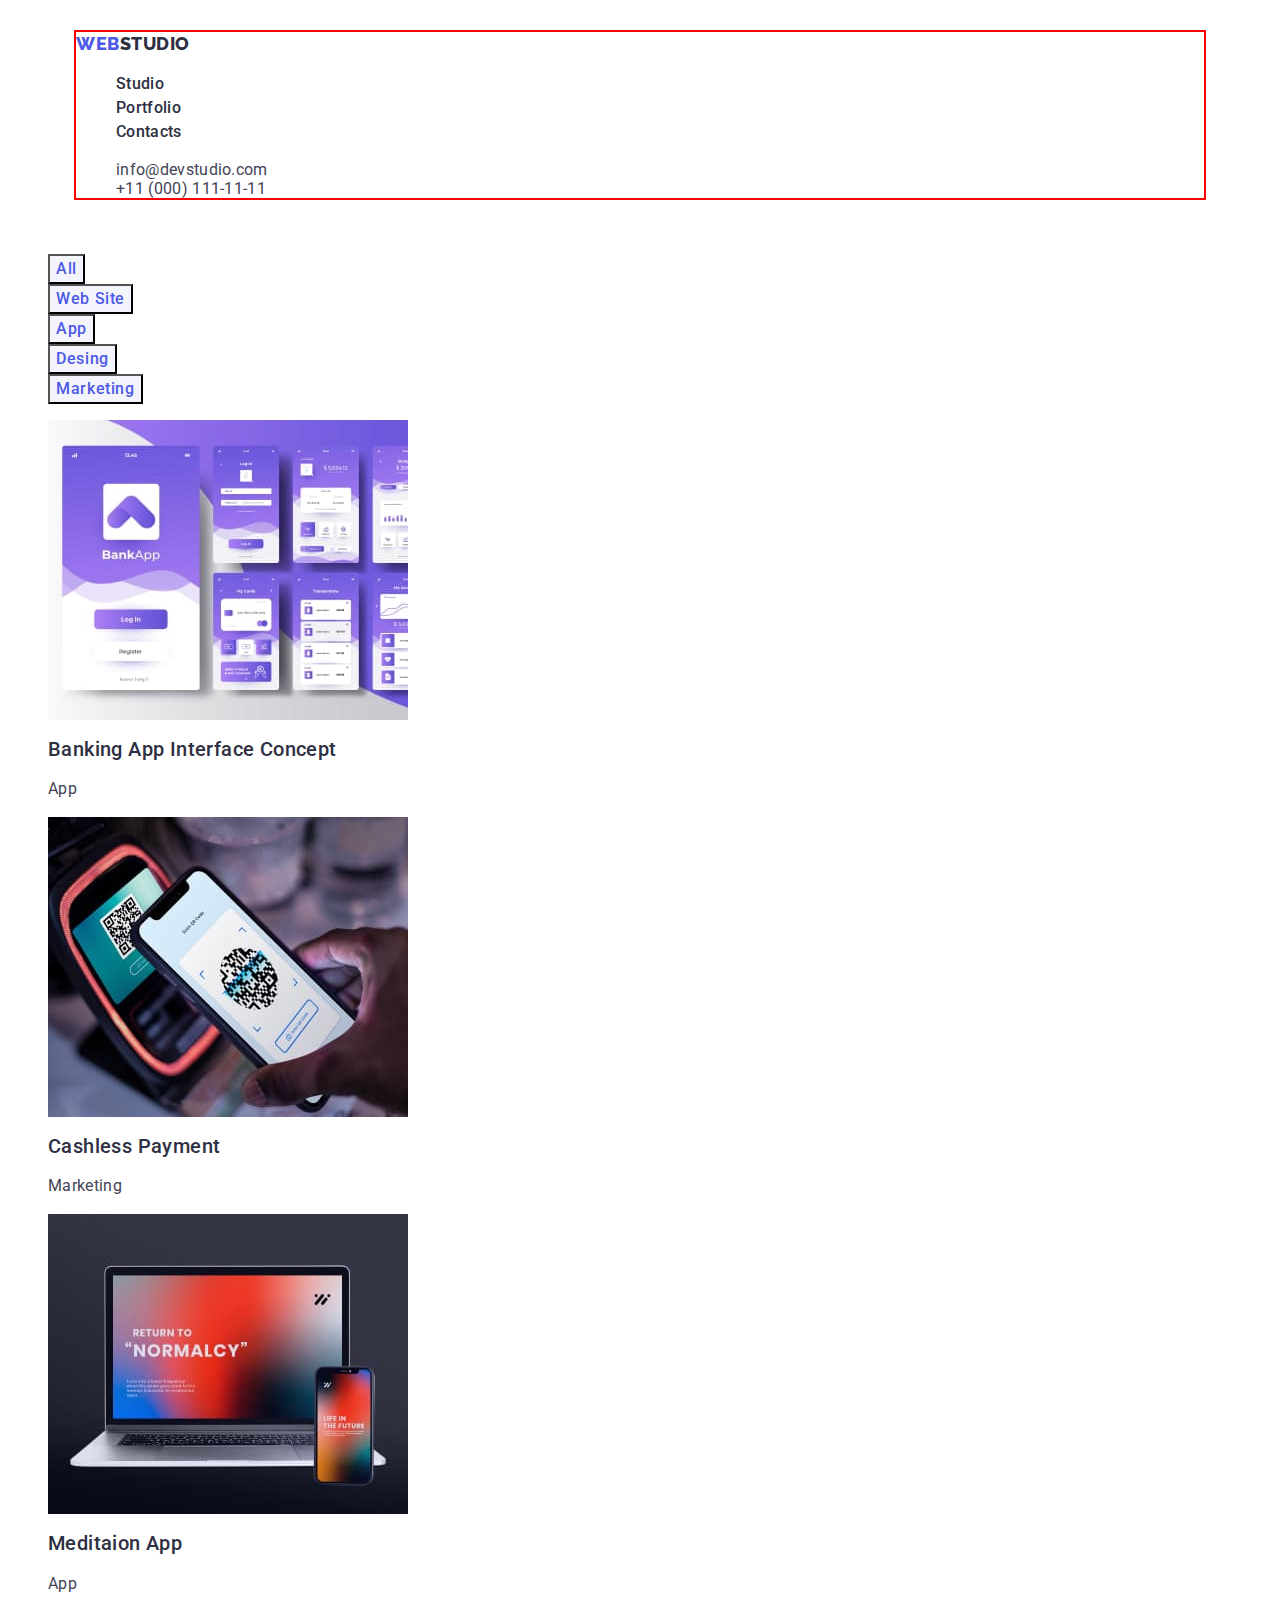
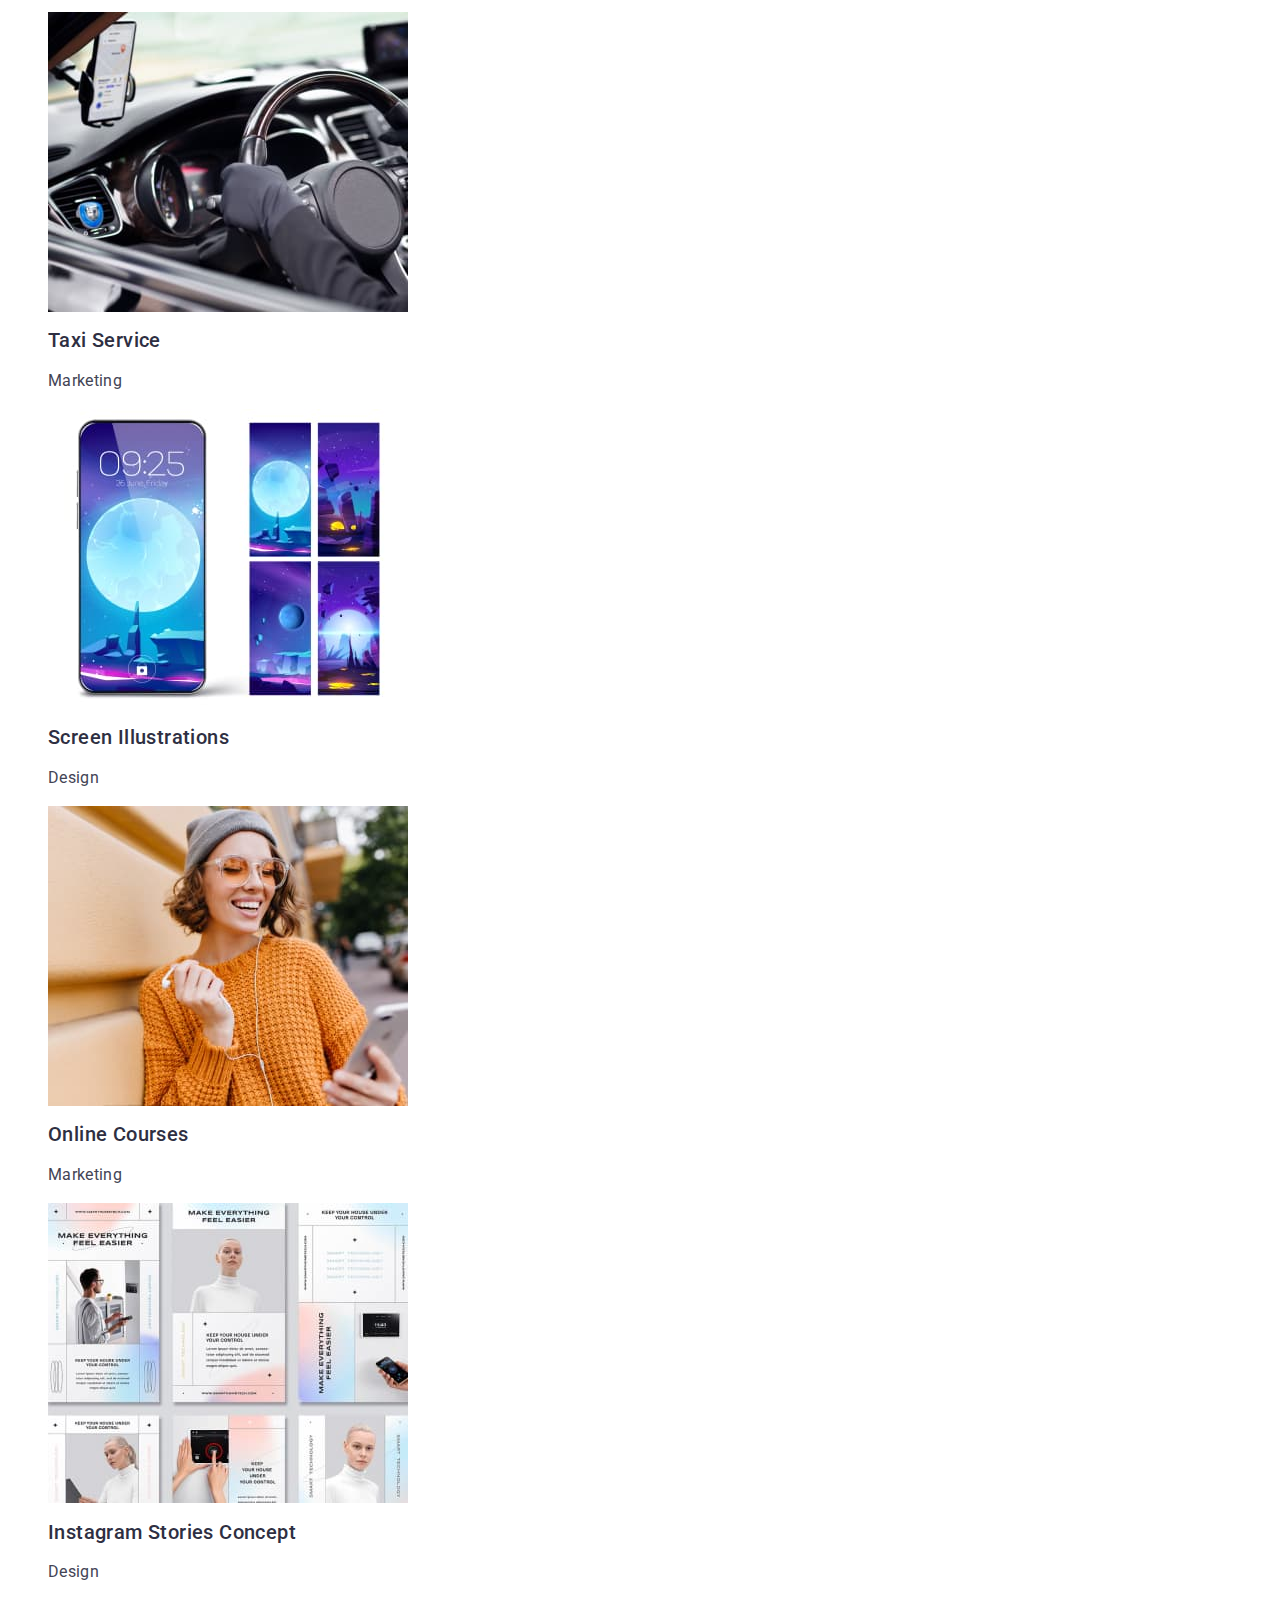
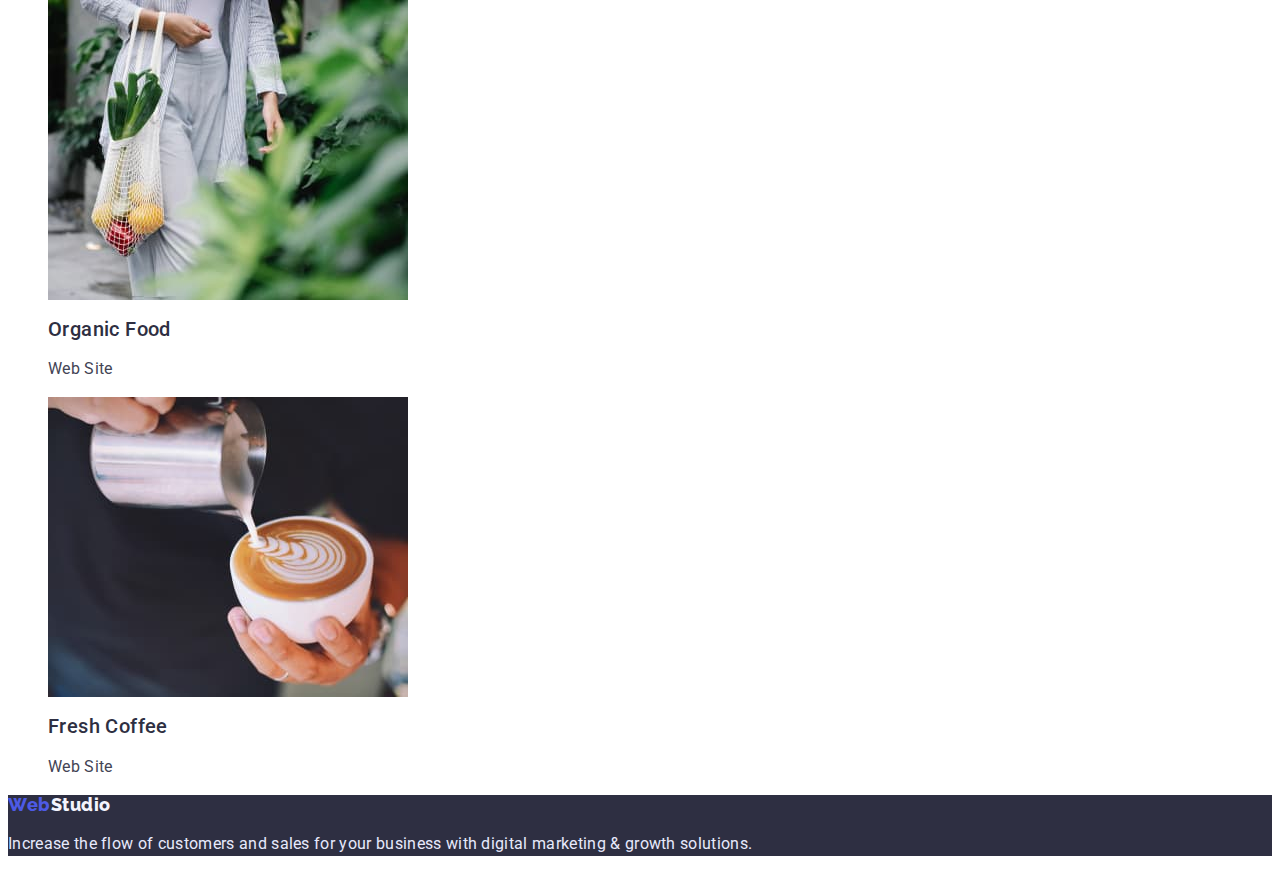
==== portfolio.html @ f6dd6261 "mar pad" ====
<!DOCTYPE html>
<html lang="en">
  <head>
    <meta charset="UTF-8" />
    <meta http-equiv="X-UA-Compatible" content="IE=edge" />
    <meta name="viewport" content="width=device-width, initial-scale=1.0" />
    <title>Document</title>
    <link rel="preconnect" href="https://fonts.googleapis.com" />
    <link rel="preconnect" href="https://fonts.gstatic.com" crossorigin />
    <link
      href="https://fonts.googleapis.com/css2?family=Raleway:wght@800&family=Roboto:wght@400;500;700;900&display=swap"
      rel="stylesheet"
    />
    <link
      rel="stylesheet"
      href="node_modules/modern-normalize/modern-normalize.css"
    />
    <link rel="stylesheet" href="./css/styles.css" />
  </head>
  <body>
    <header class="header">
      <div class="conteiner">
        <nav class="header-navigation">
          <a class="header-logo link" href="./index.html"
            ><span>Web</span>Studio</a
          >
          <ul class="header-list list">
            <li class="header-item">
              <a class="header-link link" href="./index.html">Studio</a>
            </li>
            <li class="header-item">
              <a class="header-link link" href="./portfolio.html">Portfolio</a>
            </li>
            <li class="header-item">
              <a class="header-link link" href="">Contacts</a>
            </li>
          </ul>
        </nav>
        <address>
          <ul class="list">
            <li>
              <a class="header-address link" href="mailto:info@devstudio.com"
                >info@devstudio.com</a
              >
            </li>
            <li>
              <a class="header-address link" href="tel:+110001111111"
                >+11 (000) 111-11-11</a
              >
            </li>
          </ul>
        </address>
      </div>
    </header>
    <main>
      <!-- кнопки  -->
      <section class="portfolio">
        <h1 class="visually-hidden">Portfolio</h1>
        <ul class="list">
          <li>
            <button class="btn" type="button">All</button>
          </li>
          <li>
            <button class="btn" type="button">Web Site</button>
          </li>
          <li>
            <button class="btn" type="button">App</button>
          </li>
          <li>
            <button class="btn" type="button">Desing</button>
          </li>
          <li>
            <button class="btn" type="button">Marketing</button>
          </li>
        </ul>
        <ul class="portfolio list">
          <li class="portfolio-item">
            <img
              class="portfolio-img"
              src="./images/Web.jpg"
              alt="bankapp"
              width="360"
            />
            <h2 class="portfolio-title">Banking App Interface Concept</h2>
            <p class="portfolio-text">App</p>
          </li>
          <li class="portfolio-item">
            <img
              class="portfolio-img"
              src="./images/iphone.jpg"
              alt="iphone"
              width="360"
            />
            <h2 class="portfolio-title">Cashless Payment</h2>
            <p class="portfolio-text">Marketing</p>
          </li>
          <li class="portfolio-item">
            <img
              class="portfolio-img"
              src="./images/noteboock.jpg"
              alt="macbookiphone"
              width="360"
            />
            <h2 class="portfolio-title">Meditaion App</h2>
            <p class="portfolio-text">App</p>
          </li>
          <li class="portfolio-item">
            <img
              class="portfolio-img"
              src="./images/auto.jpg"
              alt="auto"
              width="360"
            />
            <h2 class="portfolio-title">Taxi Service</h2>
            <p class="portfolio-text">Marketing</p>
          </li>
          <li class="portfolio-item">
            <img
              class="portfolio-img"
              src="./images/moon.jpg"
              alt="moon"
              width="360"
            />
            <h2 class="portfolio-title">Screen Illustrations</h2>
            <p class="portfolio-text">Design</p>
          </li>
          <li class="portfolio-item">
            <img
              class="portfolio-img"
              src="./images/girl.jpg"
              alt="girl"
              width="360"
            />
            <h2 class="portfolio-title">Online Courses</h2>
            <p class="portfolio-text">Marketing</p>
          </li>
          <li class="galery-item">
            <img
              class="portfolio-img"
              src="./images/make.jpg"
              alt="makeup"
              width="360"
            />
            <h2 class="portfolio-title">Instagram Stories Concept</h2>
            <p class="portfolio-text">Design</p>
          </li>
          <li class="portfolio-item">
            <img
              class="portfolio-img"
              src="./images/food.jpg"
              alt="food"
              width="360"
            />
            <h2 class="portfolio-title">Organic Food</h2>
            <p class="portfolio-text">Web Site</p>
          </li>
          <li class="portfolio-item">
            <img
              class="portfolio-img"
              src="./images/cofe.jpg"
              alt="cofe"
              width="360"
            />
            <h2 class="portfolio-title">Fresh Coffee</h2>
            <p class="portfolio-text">Web Site</p>
          </li>
        </ul>
      </section>
    </main>
    <footer class="footer">
      <!-- Футер -->
      <a class="footer-logo link" href="./index.html"><span>Web</span>Studio</a>
      <p class="footer-text">
        Increase the flow of customers and sales for your business with digital
        marketing & growth solutions.
      </p>
    </footer>
  </body>
</html>
---- css/styles.css ----
:root {
  --basic-color: #2e2f42;
  --minor-color: #434455;
  --white-color: #ffffff;
  --logo-color: #4d5ae5;
  --btn-background-color: #f4f4fd;
  --btn-hover-color: #404bbf;
  --accent-color: #e7e9fc;
}

/* Основний колір #2E2F42; */
/* Другорядний колір #434455; */
/* Білий колір #FFFFFF; */
/* Синій лого #4D5AE5; */
/* Акцент #e7e9fc;*/
/* Бек #f4f4fd; */

/* Стилізація ./index.html */

body {
  font-family: "Roboto", sans-serif;
  background-color: var(--white-color);
  color: var(--basic-color);
  font-size: 16px;
}
.link {
  text-decoration: none;
}

.list {
  list-style-type: none;
}

.visually-hidden {
  position: absolute;
  white-space: nowrap;
  width: 1px;
  height: 1px;
  overflow: hidden;
  border: 0;
  padding: 0;
  clip: rect(0 0 0 0);
  clip-path: inset(50%);
  margin: -1px;
}

.conteiner {
  width: 100%;
  max-width: 1128px;
  margin: 0 auto;
  outline: 2px solid red;
}

img {
  display: block;
}

/* Стилізація ./index.html */

.header {
  background-color: var(--white-color);
  padding-top: 24px;
  padding-bottom: 24px;
}
.header-navigation {
}
.header-logo > span {
  color: var(--logo-color);
}
.header-logo {
  font-family: "Raleway";
  color: var(--basic-color);
  font-weight: 800;
  font-size: 18px;
  line-height: 1.33;
  letter-spacing: 0.03em;
  text-transform: uppercase;
  margin-bottom: 24px;
}
.header-list {
}
.header-link:hover,
.header-link:focus {
  color: var(--btn-hover-color);
}
.header-link {
  font-weight: 500;
  font-size: 16px;
  line-height: 1.5;
  letter-spacing: 0.02em;
  color: var(--basic-color);
  margin-bottom: 24px;
}
.header-address:hover,
.header-address:focus {
  color: var(--btn-hover-color);
}
.header-address {
  font-style: normal;
  font-weight: 400;
  font-size: 16px;
  line-height: 1.5px;
  letter-spacing: 0.02em;
  color: var(--minor-color);
  margin-bottom: 24px;
}

.section-hero {
  background-color: var(--basic-color);
  padding-top: 188px;
  padding-bottom: 188px;
}
.section-hero-title {
  font-size: 56px;
  line-height: 1.07;
  text-align: center;
  letter-spacing: 0.02em;
  color: var(--white-color);
}
.section-hero-btn {
  font-family: inherit;
  cursor: pointer;
  background-color: var(--logo-color);
  font-weight: 500;
  font-size: 16px;
  line-height: 1.5;
  letter-spacing: 0.04em;
  color: var(--white-color);
}
.section-hero-btn:hover,
.section-hero-btn:focus {
  background-color: var(--btn-hover-color);
  color: var(--white-color);
}

.section-features {
  background-color: var(--white-color);\
  margin-top: 120px;
}
.section-features-title {
}
.section-features-list {
}
.section-features-item {
}
.section-features-subtitle {
  font-weight: 500;
  font-size: 20px;
  line-height: 1.2;
  letter-spacing: 0.02em;
  color: var(--basic-color);
}
.section-features-text {
  font-size: 16px;
  line-height: 1.5;
  letter-spacing: 0.02em;
  color: var(--minor-color);
}
.section-doing {
  padding-top: 120px;
  padding-bottom: 120px;
  
}
.section-doing-title {
  font-weight: 700;
  font-size: 36px;
  line-height: 1.11;
  text-align: center;
  letter-spacing: 0.02em;
  color: var(--basic-color);
}
.section-doing-list {
}
.section-doing-item {
}
.section-doing-img {
}
.section-team {
  background-color: var(--btn-background-color);
}
.section-team-title {
  font-size: 36px;
  line-height: 1.11;
  text-align: center;
  letter-spacing: 0.02em;
  color: var(--basic-color);
}
.section-team-list {
}
.section-team-item {
  background-color: var(--white-color);
}
.section-team-img {
}
.section-team-suntitle {
  font-weight: 500;
  font-size: 20px;
  line-height: 1.2;
  letter-spacing: 0.02em;
  color: var(--basic-color);
}
.section-team-text {
  font-size: 16px;
  line-height: 1.5;
  letter-spacing: 0.02em;
  color: var(--minor-color);
}
.footer {
  background-color: var(--basic-color);
}
.footer-logo > span {
  color: var(--logo-color);
}
.footer-logo {
  font-family: "Raleway";
  font-weight: 800;
  font-size: 18px;
  line-height: 1.16;
  letter-spacing: 0.03em;
  color: var(--btn-background-color);
}
.footer-text {
  font-size: 16px;
  line-height: 1.5;
  letter-spacing: 0.02em;
  color: var(--accent-color);
}

/* Стилізація ./portfolio.html */

.section-btn {
}
.btn {
  font-family: inherit;
  cursor: pointer;
  background-color: var(--btn-background-color);
  font-weight: 500;
  font-size: 16px;
  line-height: 1.5;
  letter-spacing: 0.04em;
  color: var(--logo-color);
}
.btn:hover,
.btn:focus {
  background-color: var(--btn-hover-color);
  color: var(--white-color);
}

.portfolio-item {
}
.portfolio-img {
}
.portfolio-title {
  font-weight: 500;
  font-size: 20px;
  line-height: 1.2;
  letter-spacing: 0.02em;
  color: var(--basic-color);
}
.portfolio-text {
  font-size: 16px;
  line-height: 1.5;
  letter-spacing: 0.02em;
  color: var(--minor-color);
}
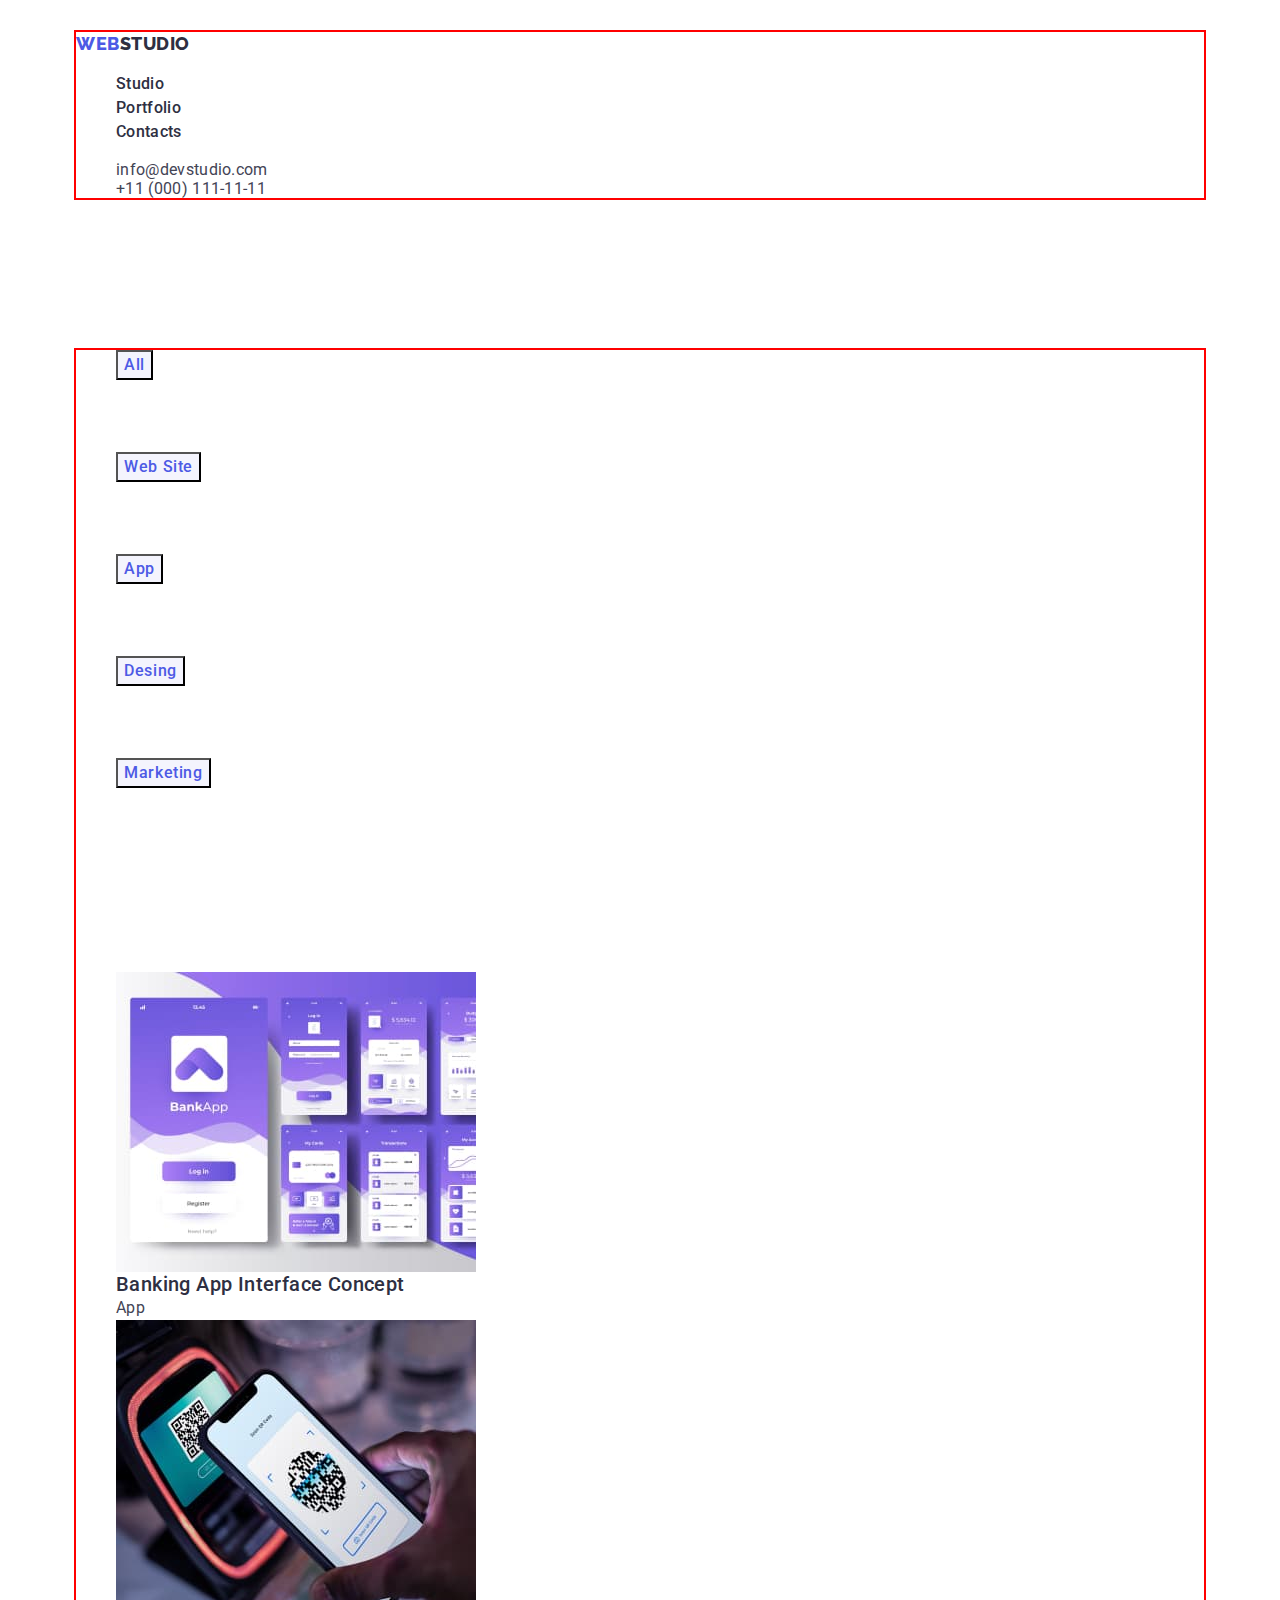
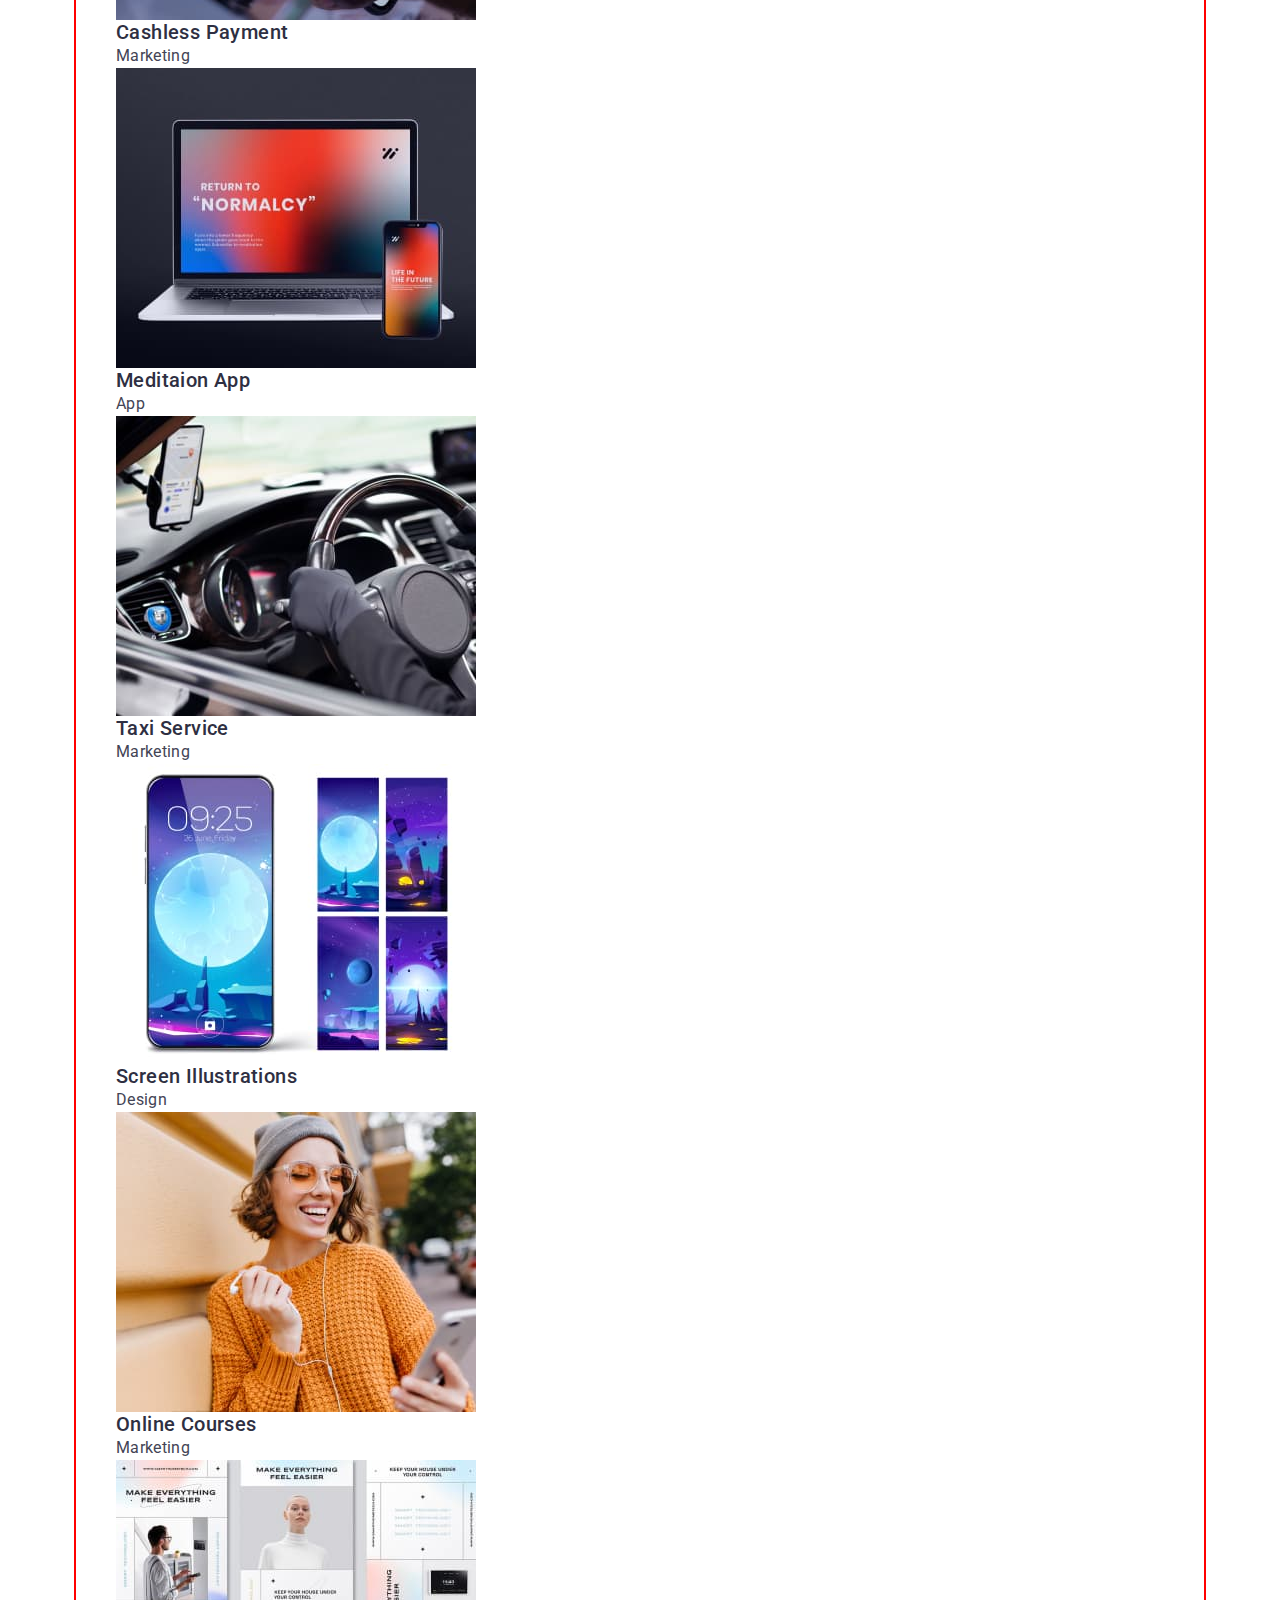
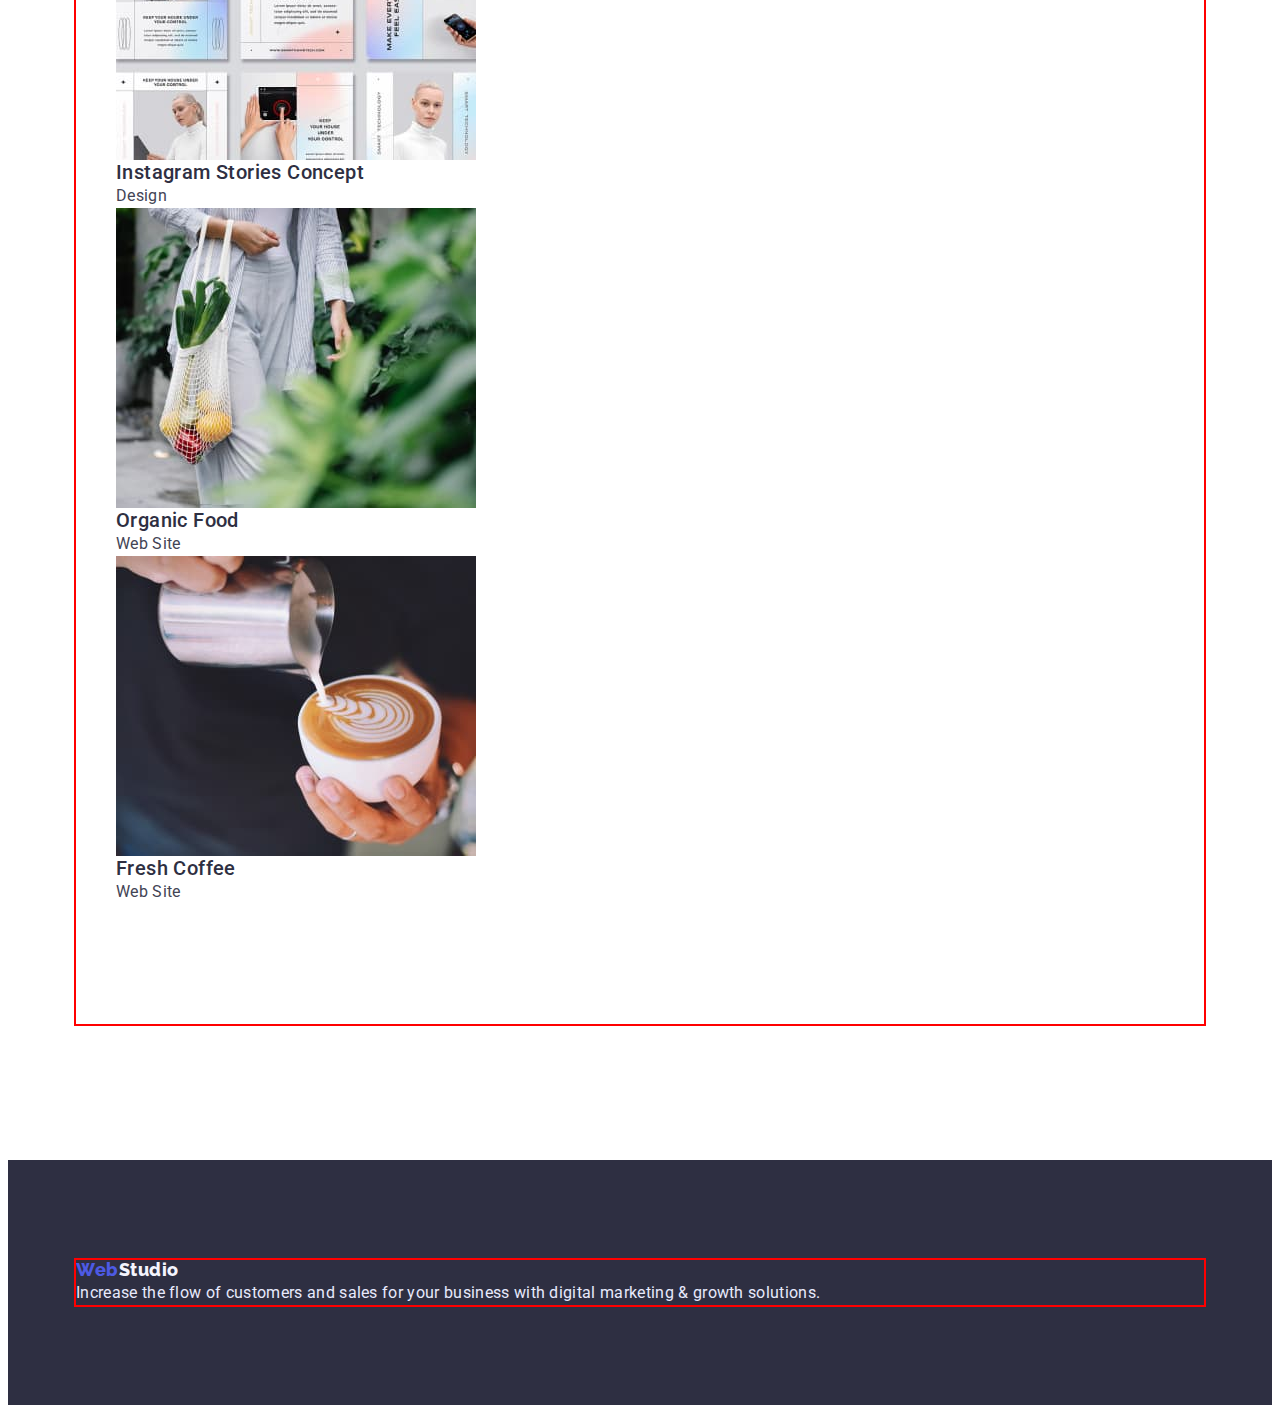
==== commit 6bcdfeb3: "m3" ====
--- a/portfolio.html
+++ b/portfolio.html
@@ -11,15 +11,12 @@
       href="https://fonts.googleapis.com/css2?family=Raleway:wght@800&family=Roboto:wght@400;500;700;900&display=swap"
       rel="stylesheet"
     />
-    <link
-      rel="stylesheet"
-      href="node_modules/modern-normalize/modern-normalize.css"
-    />
+    <link rel="stylesheet" href="https://cdnjs.cloudflare.com/ajax/libs/modern-normalize/1.1.0/modern-normalize.min.css" integrity="sha512-wpPYUAdjBVSE4KJnH1VR1HeZfpl1ub8YT/NKx4PuQ5NmX2tKuGu6U/JRp5y+Y8XG2tV+wKQpNHVUX03MfMFn9Q==" crossorigin="anonymous" referrerpolicy="no-referrer" />
     <link rel="stylesheet" href="./css/styles.css" />
   </head>
   <body>
     <header class="header">
-      <div class="conteiner">
+      <div class="container">
         <nav class="header-navigation">
           <a class="header-logo link" href="./index.html"
             ><span>Web</span>Studio</a
@@ -55,125 +52,129 @@
     <main>
       <!-- кнопки  -->
       <section class="portfolio">
-        <h1 class="visually-hidden">Portfolio</h1>
-        <ul class="list">
-          <li>
-            <button class="btn" type="button">All</button>
-          </li>
-          <li>
-            <button class="btn" type="button">Web Site</button>
-          </li>
-          <li>
-            <button class="btn" type="button">App</button>
-          </li>
-          <li>
-            <button class="btn" type="button">Desing</button>
-          </li>
-          <li>
-            <button class="btn" type="button">Marketing</button>
-          </li>
-        </ul>
-        <ul class="portfolio list">
-          <li class="portfolio-item">
-            <img
-              class="portfolio-img"
-              src="./images/Web.jpg"
-              alt="bankapp"
-              width="360"
-            />
-            <h2 class="portfolio-title">Banking App Interface Concept</h2>
-            <p class="portfolio-text">App</p>
-          </li>
-          <li class="portfolio-item">
-            <img
-              class="portfolio-img"
-              src="./images/iphone.jpg"
-              alt="iphone"
-              width="360"
-            />
-            <h2 class="portfolio-title">Cashless Payment</h2>
-            <p class="portfolio-text">Marketing</p>
-          </li>
-          <li class="portfolio-item">
-            <img
-              class="portfolio-img"
-              src="./images/noteboock.jpg"
-              alt="macbookiphone"
-              width="360"
-            />
-            <h2 class="portfolio-title">Meditaion App</h2>
-            <p class="portfolio-text">App</p>
-          </li>
-          <li class="portfolio-item">
-            <img
-              class="portfolio-img"
-              src="./images/auto.jpg"
-              alt="auto"
-              width="360"
-            />
-            <h2 class="portfolio-title">Taxi Service</h2>
-            <p class="portfolio-text">Marketing</p>
-          </li>
-          <li class="portfolio-item">
-            <img
-              class="portfolio-img"
-              src="./images/moon.jpg"
-              alt="moon"
-              width="360"
-            />
-            <h2 class="portfolio-title">Screen Illustrations</h2>
-            <p class="portfolio-text">Design</p>
-          </li>
-          <li class="portfolio-item">
-            <img
-              class="portfolio-img"
-              src="./images/girl.jpg"
-              alt="girl"
-              width="360"
-            />
-            <h2 class="portfolio-title">Online Courses</h2>
-            <p class="portfolio-text">Marketing</p>
-          </li>
-          <li class="galery-item">
-            <img
-              class="portfolio-img"
-              src="./images/make.jpg"
-              alt="makeup"
-              width="360"
-            />
-            <h2 class="portfolio-title">Instagram Stories Concept</h2>
-            <p class="portfolio-text">Design</p>
-          </li>
-          <li class="portfolio-item">
-            <img
-              class="portfolio-img"
-              src="./images/food.jpg"
-              alt="food"
-              width="360"
-            />
-            <h2 class="portfolio-title">Organic Food</h2>
-            <p class="portfolio-text">Web Site</p>
-          </li>
-          <li class="portfolio-item">
-            <img
-              class="portfolio-img"
-              src="./images/cofe.jpg"
-              alt="cofe"
-              width="360"
-            />
-            <h2 class="portfolio-title">Fresh Coffee</h2>
-            <p class="portfolio-text">Web Site</p>
-          </li>
-        </ul>
-      </section>
+       <div class="container">
+          <h1 class="visually-hidden">Portfolio</h1>
+          <ul class="list">
+            <li>
+              <button class="btn" type="button">All</button>
+            </li>
+            <li>
+              <button class="btn" type="button">Web Site</button>
+            </li>
+            <li>
+              <button class="btn" type="button">App</button>
+            </li>
+            <li>
+              <button class="btn" type="button">Desing</button>
+            </li>
+            <li>
+              <button class="btn" type="button">Marketing</button>
+            </li>
+          </ul>
+          <ul class="portfolio list">
+            <li class="portfolio-item">
+              <img
+                class="portfolio-img"
+                src="./images/Web.jpg"
+                alt="bankapp"
+                width="360"
+              />
+              <h2 class="portfolio-title">Banking App Interface Concept</h2>
+              <p class="portfolio-text">App</p>
+            </li>
+            <li class="portfolio-item">
+              <img
+                class="portfolio-img"
+                src="./images/iphone.jpg"
+                alt="iphone"
+                width="360"
+              />
+              <h2 class="portfolio-title">Cashless Payment</h2>
+              <p class="portfolio-text">Marketing</p>
+            </li>
+            <li class="portfolio-item">
+              <img
+                class="portfolio-img"
+                src="./images/noteboock.jpg"
+                alt="macbookiphone"
+                width="360"
+              />
+              <h2 class="portfolio-title">Meditaion App</h2>
+              <p class="portfolio-text">App</p>
+            </li>
+            <li class="portfolio-item">
+              <img
+                class="portfolio-img"
+                src="./images/auto.jpg"
+                alt="auto"
+                width="360"
+              />
+              <h2 class="portfolio-title">Taxi Service</h2>
+              <p class="portfolio-text">Marketing</p>
+            </li>
+            <li class="portfolio-item">
+              <img
+                class="portfolio-img"
+                src="./images/moon.jpg"
+                alt="moon"
+                width="360"
+              />
+              <h2 class="portfolio-title">Screen Illustrations</h2>
+              <p class="portfolio-text">Design</p>
+            </li>
+            <li class="portfolio-item">
+              <img
+                class="portfolio-img"
+                src="./images/girl.jpg"
+                alt="girl"
+                width="360"
+              />
+              <h2 class="portfolio-title">Online Courses</h2>
+              <p class="portfolio-text">Marketing</p>
+            </li>
+            <li class="galery-item">
+              <img
+                class="portfolio-img"
+                src="./images/make.jpg"
+                alt="makeup"
+                width="360"
+              />
+              <h2 class="portfolio-title">Instagram Stories Concept</h2>
+              <p class="portfolio-text">Design</p>
+            </li>
+            <li class="portfolio-item">
+              <img
+                class="portfolio-img"
+                src="./images/food.jpg"
+                alt="food"
+                width="360"
+              />
+              <h2 class="portfolio-title">Organic Food</h2>
+              <p class="portfolio-text">Web Site</p>
+            </li>
+            <li class="portfolio-item">
+              <img
+                class="portfolio-img"
+                src="./images/cofe.jpg"
+                alt="cofe"
+                width="360"
+              />
+              <h2 class="portfolio-title">Fresh Coffee</h2>
+              <p class="portfolio-text">Web Site</p>
+            </li>
+          </ul>
+        </section>
+       </div>
     </main>
     <footer class="footer">
       <!-- Футер -->
-      <a class="footer-logo link" href="./index.html"><span>Web</span>Studio</a>
-      <p class="footer-text">
-        Increase the flow of customers and sales for your business with digital
-        marketing & growth solutions.
-      </p>
+      <div class="container">
+        <a class="footer-logo link" href="./index.html"><span>Web</span>Studio</a>
+        <p class="footer-text">
+          Increase the flow of customers and sales for your business with digital
+          marketing & growth solutions.
+        </p>
+      </div>
     </footer>
   </body>
 </html>
--- a/css/styles.css
+++ b/css/styles.css
@@ -14,8 +14,6 @@
 /* Синій лого #4D5AE5; */
 /* Акцент #e7e9fc;*/
 /* Бек #f4f4fd; */
-
-/* Стилізація ./index.html */
 
 body {
   font-family: "Roboto", sans-serif;
@@ -44,7 +42,7 @@
   margin: -1px;
 }
 
-.conteiner {
+.container {
   width: 100%;
   max-width: 1128px;
   margin: 0 auto;
@@ -53,6 +51,16 @@
 
 img {
   display: block;
+}
+
+p,
+h1,
+h2,
+h3,
+h4,
+h5,
+h6 {
+  margin: 0;
 }
 
 /* Стилізація ./index.html */
@@ -134,14 +142,18 @@
 }
 
 .section-features {
-  background-color: var(--white-color);\
+  background-color: var(--white-color);
   margin-top: 120px;
+  margin-bottom: 120px;
 }
 .section-features-title {
 }
+
 .section-features-list {
 }
+
 .section-features-item {
+  display: block;
 }
 .section-features-subtitle {
   font-weight: 500;
@@ -149,6 +161,8 @@
   line-height: 1.2;
   letter-spacing: 0.02em;
   color: var(--basic-color);
+  margin-top: 0;
+  margin-bottom: 8px;
 }
 .section-features-text {
   font-size: 16px;
@@ -157,9 +171,7 @@
   color: var(--minor-color);
 }
 .section-doing {
-  padding-top: 120px;
-  padding-bottom: 120px;
-  
+  margin-bottom: 120px;
 }
 .section-doing-title {
   font-weight: 700;
@@ -168,6 +180,7 @@
   text-align: center;
   letter-spacing: 0.02em;
   color: var(--basic-color);
+  margin-bottom: 72px;
 }
 .section-doing-list {
 }
@@ -177,6 +190,8 @@
 }
 .section-team {
   background-color: var(--btn-background-color);
+  padding-top: 120px;
+  padding-bottom: 120px;
 }
 .section-team-title {
   font-size: 36px;
@@ -184,6 +199,7 @@
   text-align: center;
   letter-spacing: 0.02em;
   color: var(--basic-color);
+  margin-bottom: 72px;
 }
 .section-team-list {
 }
@@ -207,6 +223,8 @@
 }
 .footer {
   background-color: var(--basic-color);
+  padding-top: 100px;
+  padding-bottom: 100px;
 }
 .footer-logo > span {
   color: var(--logo-color);
@@ -218,6 +236,7 @@
   line-height: 1.16;
   letter-spacing: 0.03em;
   color: var(--btn-background-color);
+  margin-bottom: 16px;
 }
 .footer-text {
   font-size: 16px;
@@ -227,6 +246,11 @@
 }
 
 /* Стилізація ./portfolio.html */
+
+.portfolio {
+  padding-top: 96px;
+  padding-bottom: 120px;
+}
 
 .section-btn {
 }
@@ -239,6 +263,7 @@
   line-height: 1.5;
   letter-spacing: 0.04em;
   color: var(--logo-color);
+  margin-bottom: 72px;
 }
 .btn:hover,
 .btn:focus {
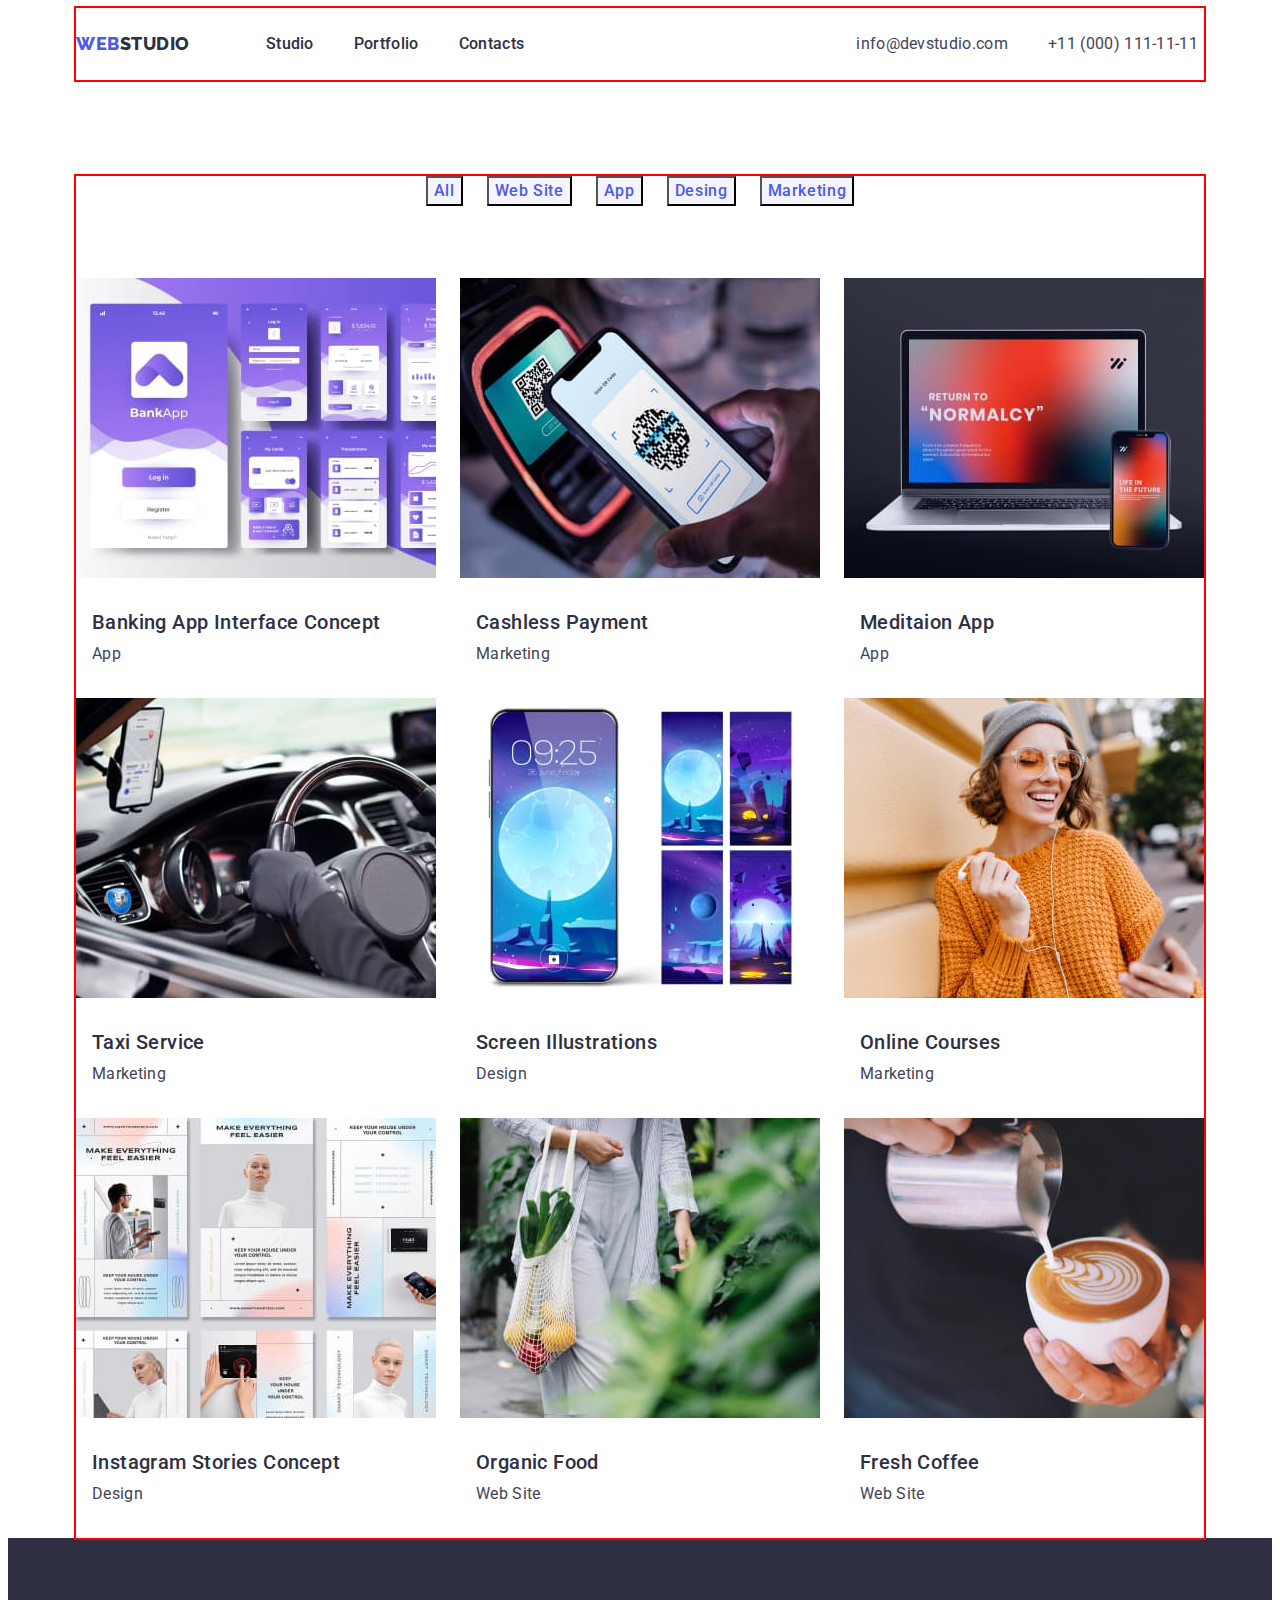
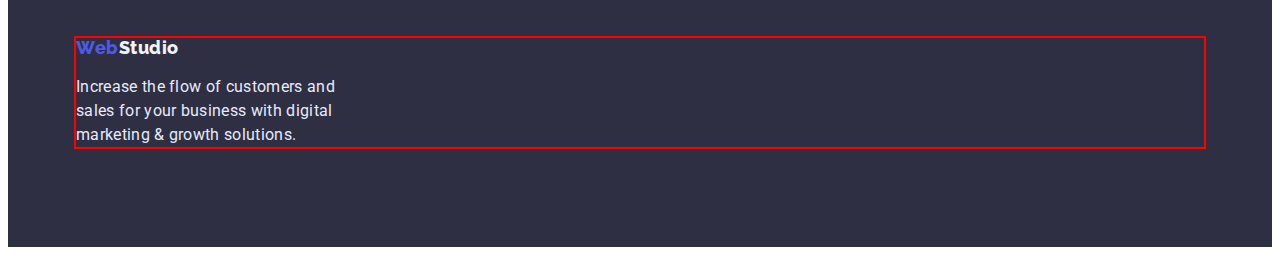
==== commit 3dc8d7d9: "123" ====
--- a/portfolio.html
+++ b/portfolio.html
@@ -16,8 +16,8 @@
   </head>
   <body>
     <header class="header">
-      <div class="container">
-        <nav class="header-navigation">
+      <div class="container main-header">
+        <nav class="header-navigation  main-header">
           <a class="header-logo link" href="./index.html"
             ><span>Web</span>Studio</a
           >
@@ -34,13 +34,13 @@
           </ul>
         </nav>
         <address>
-          <ul class="list">
-            <li>
+          <ul class="header-address-list list">
+            <li class="header-address-item">
               <a class="header-address link" href="mailto:info@devstudio.com"
                 >info@devstudio.com</a
               >
             </li>
-            <li>
+            <li class="header-address-item">
               <a class="header-address link" href="tel:+110001111111"
                 >+11 (000) 111-11-11</a
               >
@@ -54,24 +54,24 @@
       <section class="portfolio">
        <div class="container">
           <h1 class="visually-hidden">Portfolio</h1>
-          <ul class="list">
-            <li>
+          <ul class="btn-list list">
+            <li class="btn-item">
               <button class="btn" type="button">All</button>
             </li>
-            <li>
+            <li class="btn-item">
               <button class="btn" type="button">Web Site</button>
             </li>
-            <li>
+            <li class="btn-item">
               <button class="btn" type="button">App</button>
             </li>
-            <li>
+            <li class="btn-item">
               <button class="btn" type="button">Desing</button>
             </li>
-            <li>
+            <li class="btn-item">
               <button class="btn" type="button">Marketing</button>
             </li>
           </ul>
-          <ul class="portfolio list">
+          <ul class="portfolio-list list">
             <li class="portfolio-item">
               <img
                 class="portfolio-img"
--- a/css/styles.css
+++ b/css/styles.css
@@ -65,10 +65,13 @@
 
 /* Стилізація ./index.html */
 
+.main-header {
+  display: flex;
+  align-items: center;
+}
+
 .header {
   background-color: var(--white-color);
-  padding-top: 24px;
-  padding-bottom: 24px;
 }
 .header-navigation {
 }
@@ -83,10 +86,23 @@
   line-height: 1.33;
   letter-spacing: 0.03em;
   text-transform: uppercase;
-  margin-bottom: 24px;
+  margin-right: auto;
 }
 .header-list {
-}
+  display: flex;
+  margin-left: 76px;
+  margin-top: 0;
+  margin-bottom: 0;
+  padding-left: 0;
+}
+.header-item {
+  margin-right: 40px;
+}
+
+.header-item:last-child {
+  margin: 0;
+}
+
 .header-link:hover,
 .header-link:focus {
   color: var(--btn-hover-color);
@@ -97,33 +113,55 @@
   line-height: 1.5;
   letter-spacing: 0.02em;
   color: var(--basic-color);
-  margin-bottom: 24px;
+  padding-top: 24px;
+  padding-bottom: 24px;
+  display: block;
 }
 .header-address:hover,
 .header-address:focus {
   color: var(--btn-hover-color);
 }
 .header-address {
+  padding-top: 24px;
+  padding-bottom: 24px;
+  display: block;
   font-style: normal;
   font-weight: 400;
   font-size: 16px;
   line-height: 1.5px;
   letter-spacing: 0.02em;
   color: var(--minor-color);
-  margin-bottom: 24px;
+}
+
+.header-address-list {
+  display: flex;
+  margin-left: 332px;
+  margin-top: 0;
+  margin-bottom: 0;
+  padding-left: 0;
+}
+
+.header-address-item {
+  margin-right: 40px;
+}
+
+.header-address-item:last-child {
+  margin: 0;
 }
 
 .section-hero {
   background-color: var(--basic-color);
   padding-top: 188px;
   padding-bottom: 188px;
+  text-align: center;
 }
 .section-hero-title {
   font-size: 56px;
   line-height: 1.07;
-  text-align: center;
   letter-spacing: 0.02em;
   color: var(--white-color);
+  margin-bottom: 48px;
+  text-align: center;
 }
 .section-hero-btn {
   font-family: inherit;
@@ -150,10 +188,20 @@
 }
 
 .section-features-list {
+  display: flex;
+  margin-top: 0;
+  margin-bottom: 0;
+  padding-left: 0;
 }
 
 .section-features-item {
-  display: block;
+  margin-right: 24px;
+  display: inline-block;
+  width: 264px;
+}
+
+.section-features-item:last-child {
+  margin: 0;
 }
 .section-features-subtitle {
   font-weight: 500;
@@ -183,6 +231,9 @@
   margin-bottom: 72px;
 }
 .section-doing-list {
+  display: flex;
+  justify-content: space-between;
+  padding-left: 0;
 }
 .section-doing-item {
 }
@@ -202,6 +253,10 @@
   margin-bottom: 72px;
 }
 .section-team-list {
+  display: flex;
+  justify-content: space-between;
+  padding-left: 0;
+  text-align: center;
 }
 .section-team-item {
   background-color: var(--white-color);
@@ -214,12 +269,16 @@
   line-height: 1.2;
   letter-spacing: 0.02em;
   color: var(--basic-color);
+  margin-top: 32px;
+  margin-bottom: 0;
 }
 .section-team-text {
   font-size: 16px;
   line-height: 1.5;
   letter-spacing: 0.02em;
   color: var(--minor-color);
+  margin-top: 8px;
+  margin-bottom: 32px;
 }
 .footer {
   background-color: var(--basic-color);
@@ -237,19 +296,20 @@
   letter-spacing: 0.03em;
   color: var(--btn-background-color);
   margin-bottom: 16px;
+  display: inline-block;
 }
 .footer-text {
   font-size: 16px;
   line-height: 1.5;
   letter-spacing: 0.02em;
   color: var(--accent-color);
+  width: 264px;
+  padding-left: 0;
 }
 
 /* Стилізація ./portfolio.html */
 
 .portfolio {
-  padding-top: 96px;
-  padding-bottom: 120px;
 }
 
 .section-btn {
@@ -263,7 +323,6 @@
   line-height: 1.5;
   letter-spacing: 0.04em;
   color: var(--logo-color);
-  margin-bottom: 72px;
 }
 .btn:hover,
 .btn:focus {
@@ -271,6 +330,30 @@
   color: var(--white-color);
 }
 
+.btn-list {
+  display: flex;
+  justify-content: center;
+  padding-left: 0;
+  margin-top: 96px;
+  margin-bottom: 72px;
+}
+
+.btn-item {
+  margin-right: 24px;
+}
+.btn-item:last-child {
+  margin: 0;
+}
+
+.portfolio-list {
+  display: flex;
+  flex-wrap: wrap;
+  padding-left: 0;
+  justify-content: space-between;
+  margin-top: 0;
+  margin-bottom: 0;
+}
+
 .portfolio-item {
 }
 .portfolio-img {
@@ -281,10 +364,16 @@
   line-height: 1.2;
   letter-spacing: 0.02em;
   color: var(--basic-color);
+  margin-left: 16px;
+  margin-top: 32px;
+  margin-bottom: 0;
 }
 .portfolio-text {
   font-size: 16px;
   line-height: 1.5;
   letter-spacing: 0.02em;
   color: var(--minor-color);
-}
+  margin-left: 16px;
+  margin-top: 8px;
+  margin-bottom: 32px;
+}
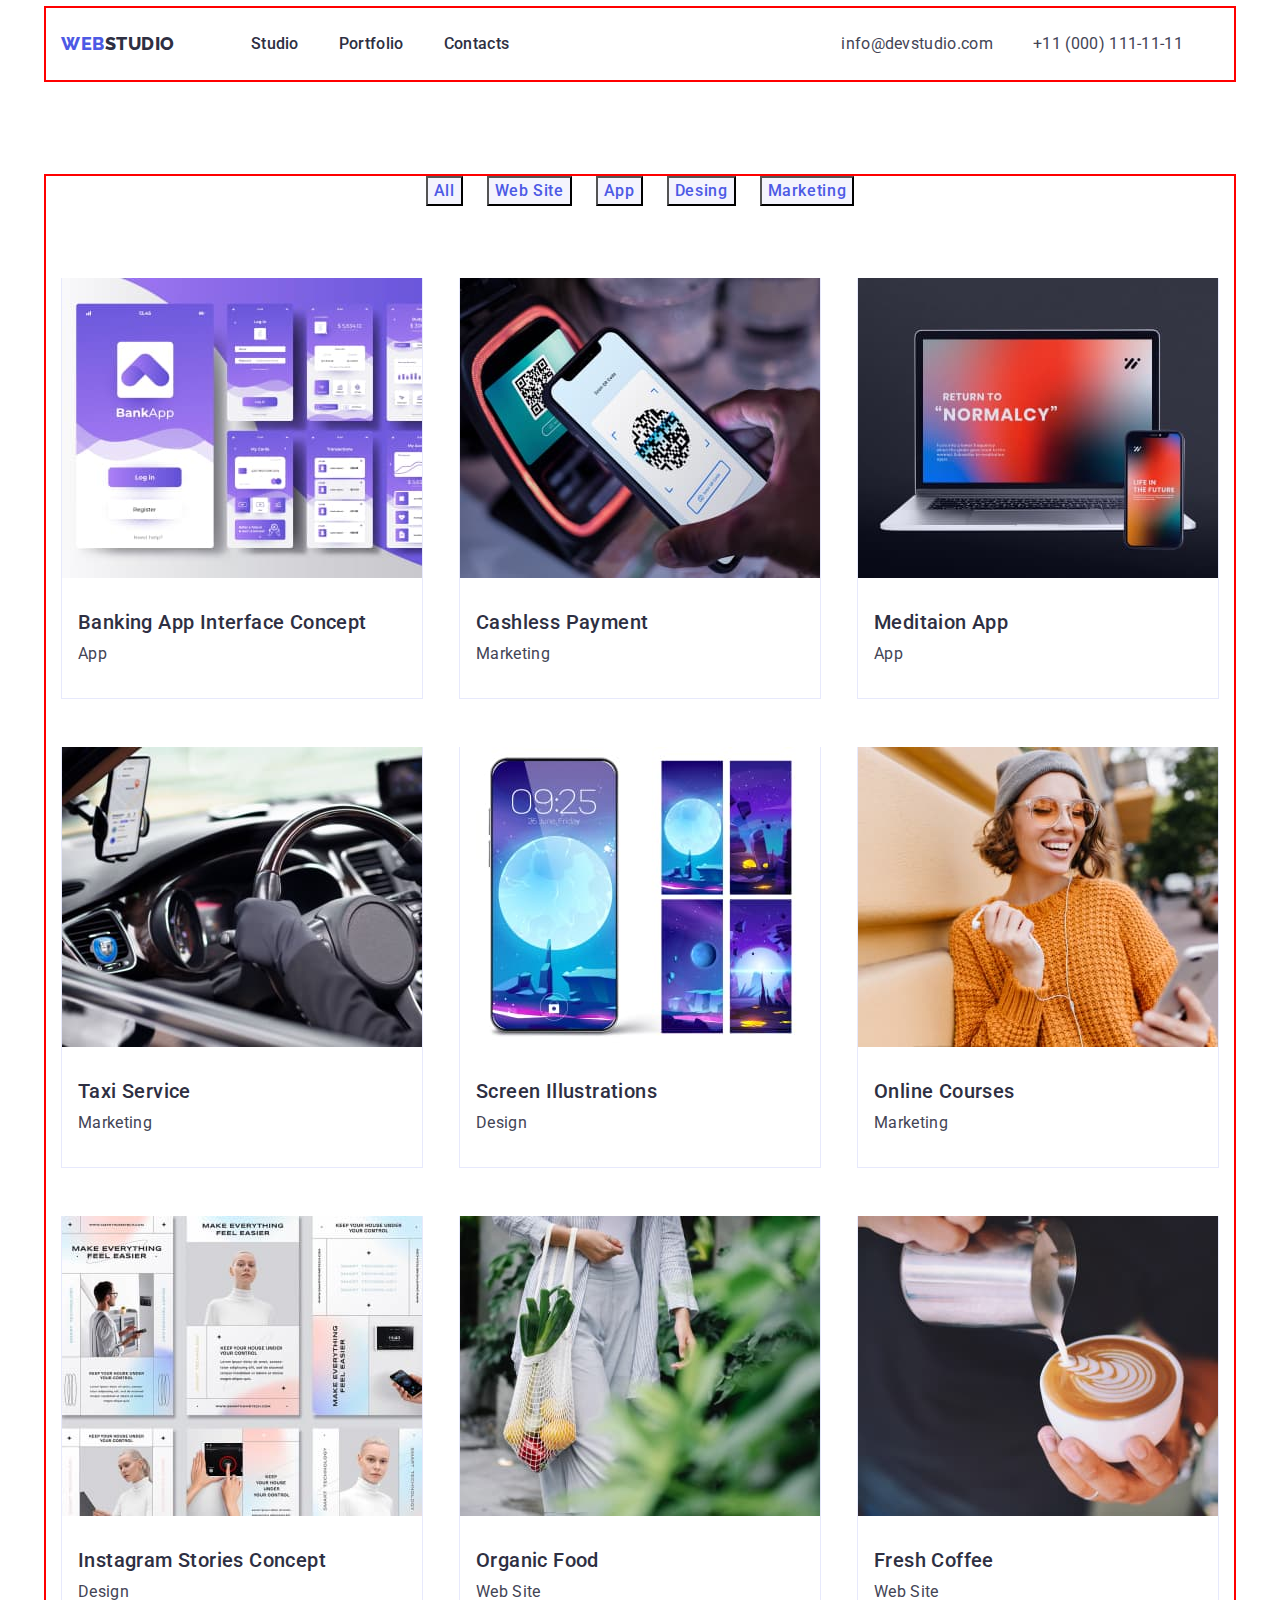
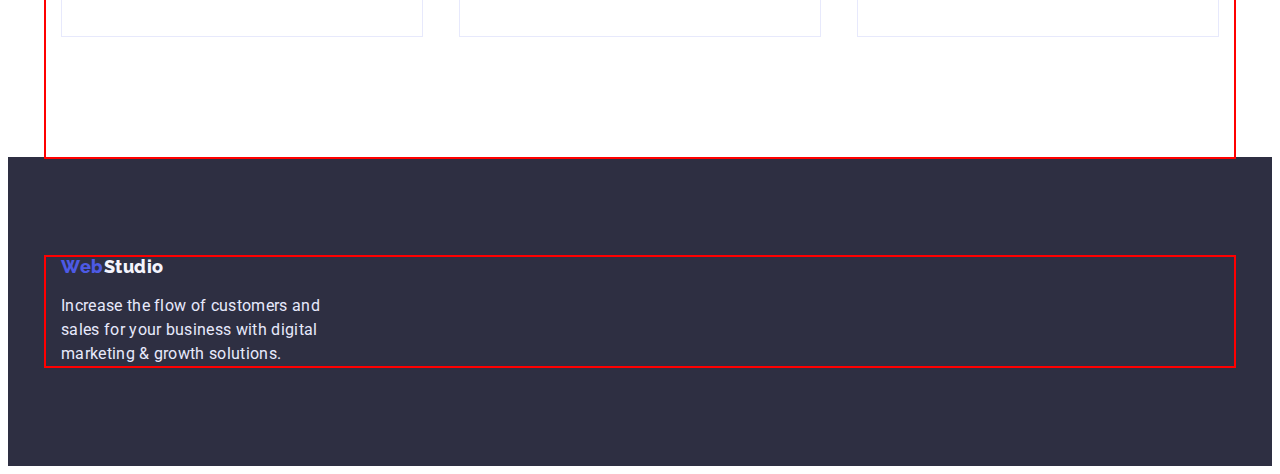
==== commit 6f603f89: "dz" ====
--- a/portfolio.html
+++ b/portfolio.html
@@ -15,7 +15,7 @@
     <link rel="stylesheet" href="./css/styles.css" />
   </head>
   <body>
-    <header class="header">
+   <header class="header">
       <div class="container main-header">
         <nav class="header-navigation  main-header">
           <a class="header-logo link" href="./index.html"
@@ -29,19 +29,19 @@
               <a class="header-link link" href="./portfolio.html">Portfolio</a>
             </li>
             <li class="header-item">
-              <a class="header-link link" href="">Contacts</a>
+              <a class="header-link link" href="https://www.instagram.com/">Contacts</a>
             </li>
           </ul>
         </nav>
-        <address>
+        <address class="header-address">
           <ul class="header-address-list list">
             <li class="header-address-item">
-              <a class="header-address link" href="mailto:info@devstudio.com"
+              <a class="header-address-link link" href="mailto:info@devstudio.com"
                 >info@devstudio.com</a
               >
             </li>
             <li class="header-address-item">
-              <a class="header-address link" href="tel:+110001111111"
+              <a class="header-address-link link" href="tel:+110001111111"
                 >+11 (000) 111-11-11</a
               >
             </li>
@@ -132,7 +132,7 @@
               <h2 class="portfolio-title">Online Courses</h2>
               <p class="portfolio-text">Marketing</p>
             </li>
-            <li class="galery-item">
+            <li class="portfolio-item">
               <img
                 class="portfolio-img"
                 src="./images/make.jpg"
--- a/css/styles.css
+++ b/css/styles.css
@@ -44,7 +44,9 @@
 
 .container {
   width: 100%;
-  max-width: 1128px;
+  max-width: 1158px;
+  padding-left: 15px;
+  padding-right: 15px;
   margin: 0 auto;
   outline: 2px solid red;
 }
@@ -117,11 +119,15 @@
   padding-bottom: 24px;
   display: block;
 }
-.header-address:hover,
-.header-address:focus {
+
+.header-address {
+}
+
+.header-address-link:hover,
+.header-address-link:focus {
   color: var(--btn-hover-color);
 }
-.header-address {
+.header-address-link {
   padding-top: 24px;
   padding-bottom: 24px;
   display: block;
@@ -135,6 +141,7 @@
 
 .header-address-list {
   display: flex;
+  justify-content: flex-end;
   margin-left: 332px;
   margin-top: 0;
   margin-bottom: 0;
@@ -172,6 +179,7 @@
   line-height: 1.5;
   letter-spacing: 0.04em;
   color: var(--white-color);
+  border-radius: 4px;
 }
 .section-hero-btn:hover,
 .section-hero-btn:focus {
@@ -354,8 +362,18 @@
   margin-bottom: 0;
 }
 
+.portfolio-item:nth-last-child(-n + 3) {
+  margin-bottom: 120px;
+}
+
 .portfolio-item {
-}
+  margin-bottom: 48px;
+  width: 360px;
+  border-bottom: 1px solid var(--accent-color);
+  border-left: 1px solid var(--accent-color);
+  border-right: 1px solid var(--accent-color);
+}
+
 .portfolio-img {
 }
 .portfolio-title {
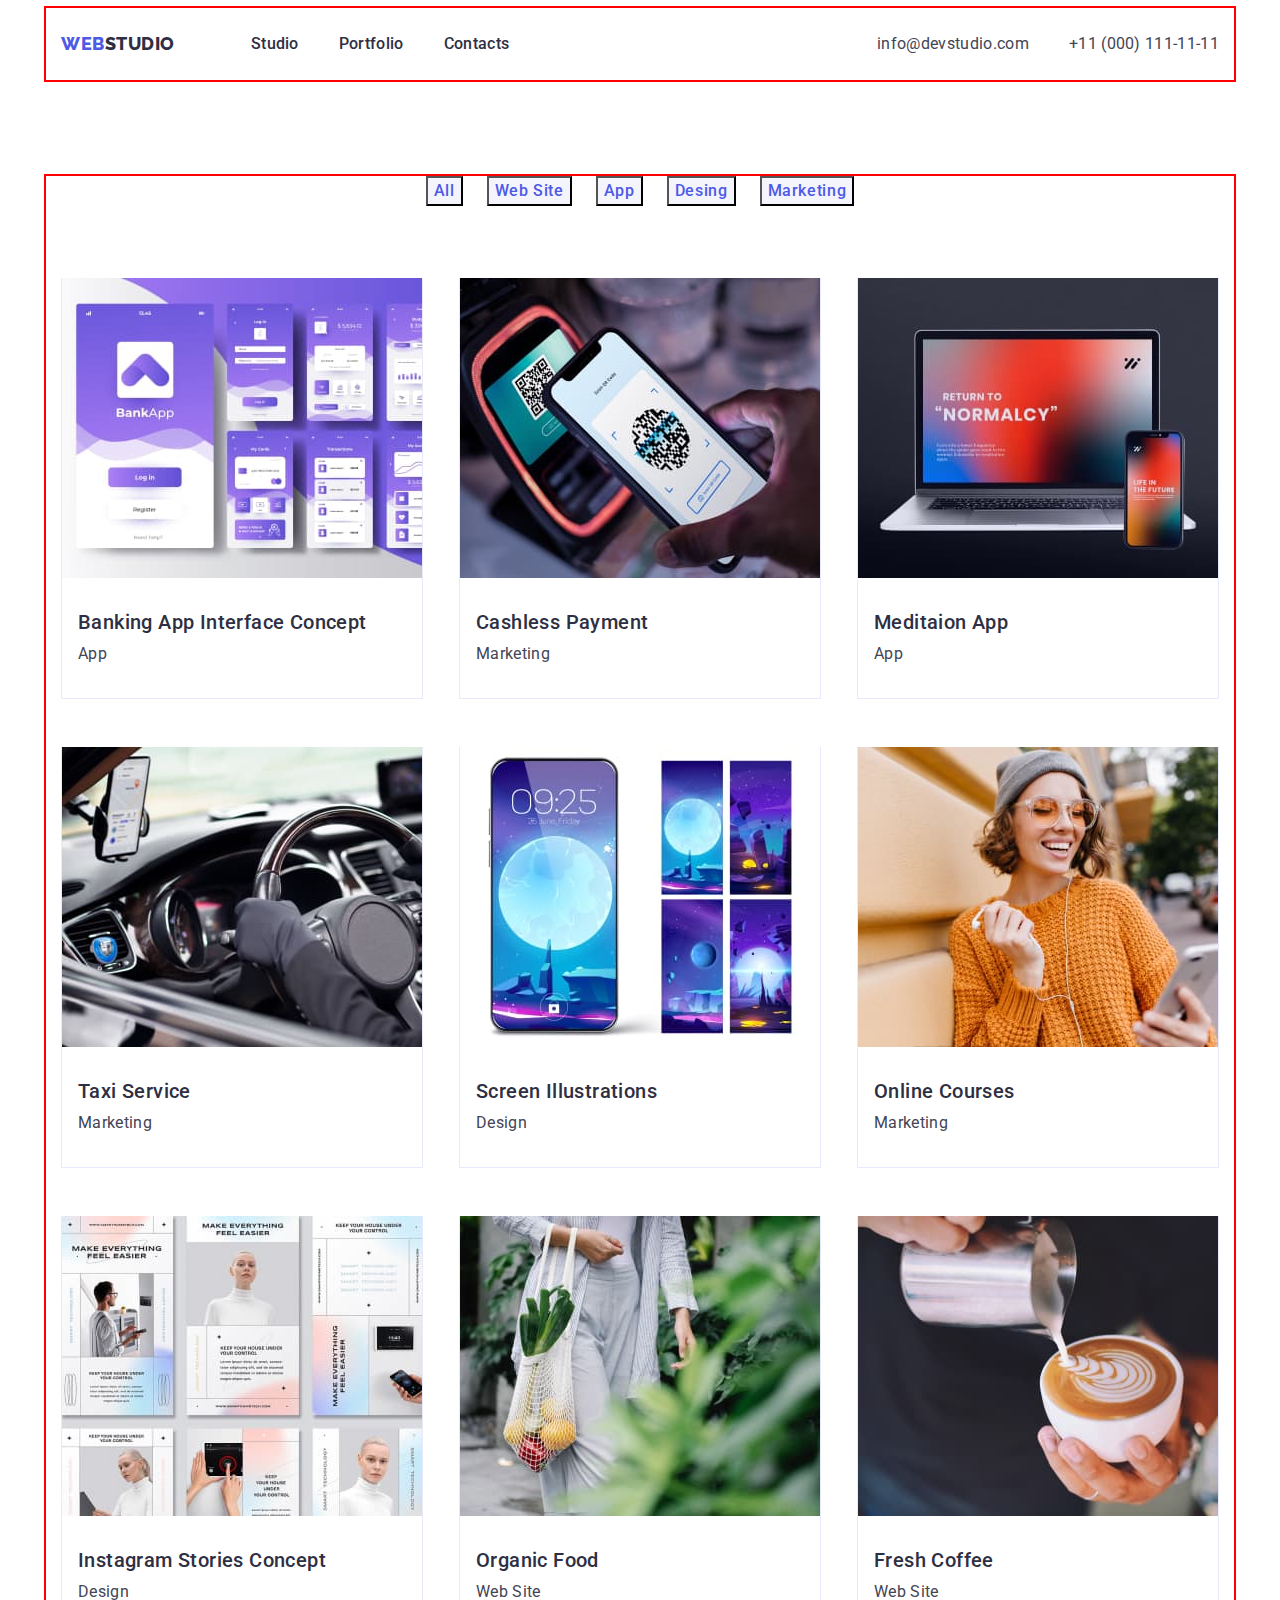
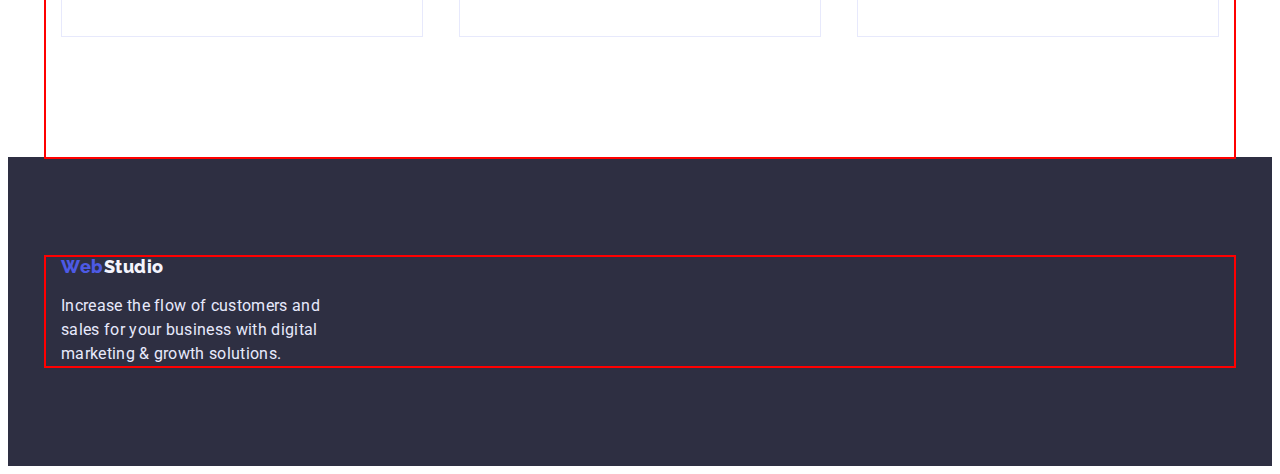
==== commit 5c3518a5: "valid" ====
--- a/portfolio.html
+++ b/portfolio.html
@@ -11,13 +11,19 @@
       href="https://fonts.googleapis.com/css2?family=Raleway:wght@800&family=Roboto:wght@400;500;700;900&display=swap"
       rel="stylesheet"
     />
-    <link rel="stylesheet" href="https://cdnjs.cloudflare.com/ajax/libs/modern-normalize/1.1.0/modern-normalize.min.css" integrity="sha512-wpPYUAdjBVSE4KJnH1VR1HeZfpl1ub8YT/NKx4PuQ5NmX2tKuGu6U/JRp5y+Y8XG2tV+wKQpNHVUX03MfMFn9Q==" crossorigin="anonymous" referrerpolicy="no-referrer" />
+    <link
+      rel="stylesheet"
+      href="https://cdnjs.cloudflare.com/ajax/libs/modern-normalize/1.1.0/modern-normalize.min.css"
+      integrity="sha512-wpPYUAdjBVSE4KJnH1VR1HeZfpl1ub8YT/NKx4PuQ5NmX2tKuGu6U/JRp5y+Y8XG2tV+wKQpNHVUX03MfMFn9Q=="
+      crossorigin="anonymous"
+      referrerpolicy="no-referrer"
+    />
     <link rel="stylesheet" href="./css/styles.css" />
   </head>
   <body>
-   <header class="header">
+    <header class="header">
       <div class="container main-header">
-        <nav class="header-navigation  main-header">
+        <nav class="header-navigation main-header">
           <a class="header-logo link" href="./index.html"
             ><span>Web</span>Studio</a
           >
@@ -29,14 +35,18 @@
               <a class="header-link link" href="./portfolio.html">Portfolio</a>
             </li>
             <li class="header-item">
-              <a class="header-link link" href="https://www.instagram.com/">Contacts</a>
+              <a class="header-link link" href="https://www.instagram.com/"
+                >Contacts</a
+              >
             </li>
           </ul>
         </nav>
         <address class="header-address">
           <ul class="header-address-list list">
             <li class="header-address-item">
-              <a class="header-address-link link" href="mailto:info@devstudio.com"
+              <a
+                class="header-address-link link"
+                href="mailto:info@devstudio.com"
                 >info@devstudio.com</a
               >
             </li>
@@ -52,7 +62,7 @@
     <main>
       <!-- кнопки  -->
       <section class="portfolio">
-       <div class="container">
+        <div class="container">
           <h1 class="visually-hidden">Portfolio</h1>
           <ul class="btn-list list">
             <li class="btn-item">
@@ -163,16 +173,18 @@
               <p class="portfolio-text">Web Site</p>
             </li>
           </ul>
-        </section>
-       </div>
+        </div>
+      </section>
     </main>
     <footer class="footer">
       <!-- Футер -->
       <div class="container">
-        <a class="footer-logo link" href="./index.html"><span>Web</span>Studio</a>
+        <a class="footer-logo link" href="./index.html"
+          ><span>Web</span>Studio</a
+        >
         <p class="footer-text">
-          Increase the flow of customers and sales for your business with digital
-          marketing & growth solutions.
+          Increase the flow of customers and sales for your business with
+          digital marketing & growth solutions.
         </p>
       </div>
     </footer>
--- a/css/styles.css
+++ b/css/styles.css
@@ -76,6 +76,7 @@
   background-color: var(--white-color);
 }
 .header-navigation {
+  margin-right: auto;
 }
 .header-logo > span {
   color: var(--logo-color);
@@ -141,8 +142,6 @@
 
 .header-address-list {
   display: flex;
-  justify-content: flex-end;
-  margin-left: 332px;
   margin-top: 0;
   margin-bottom: 0;
   padding-left: 0;
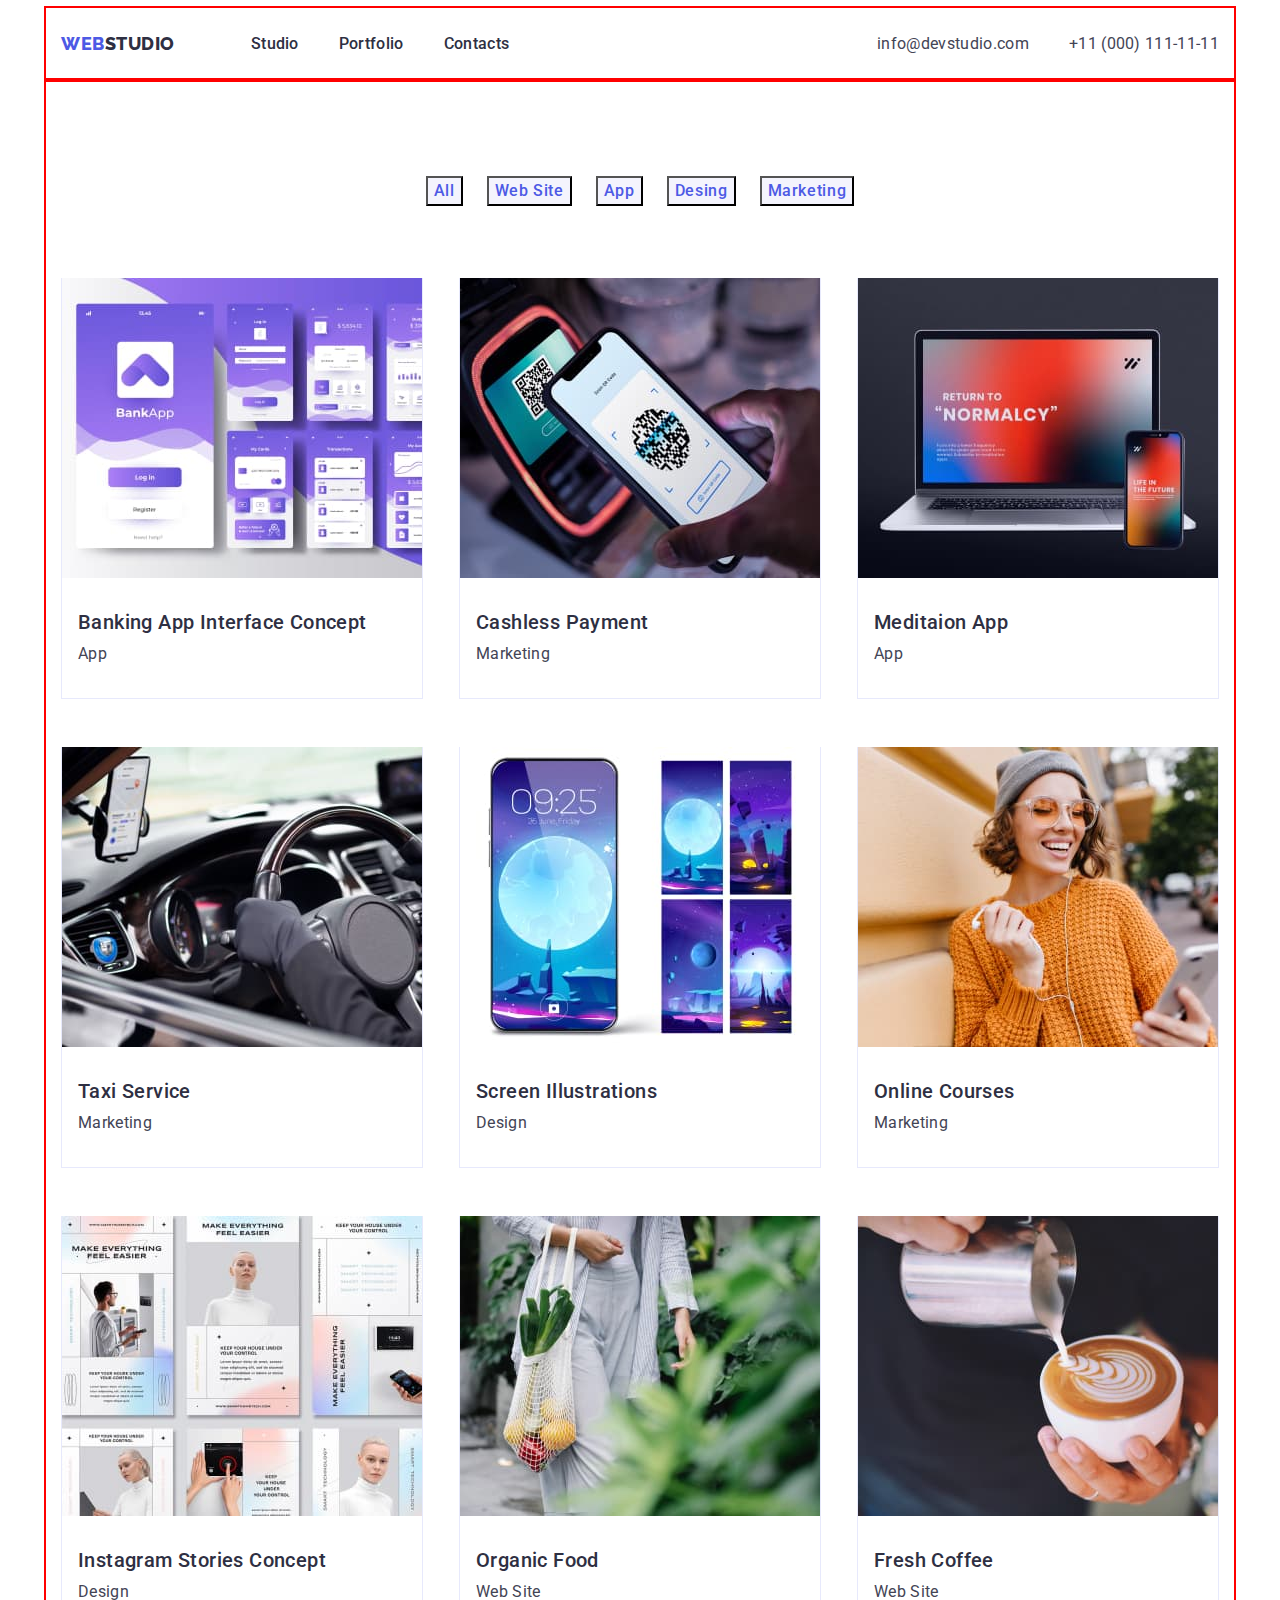
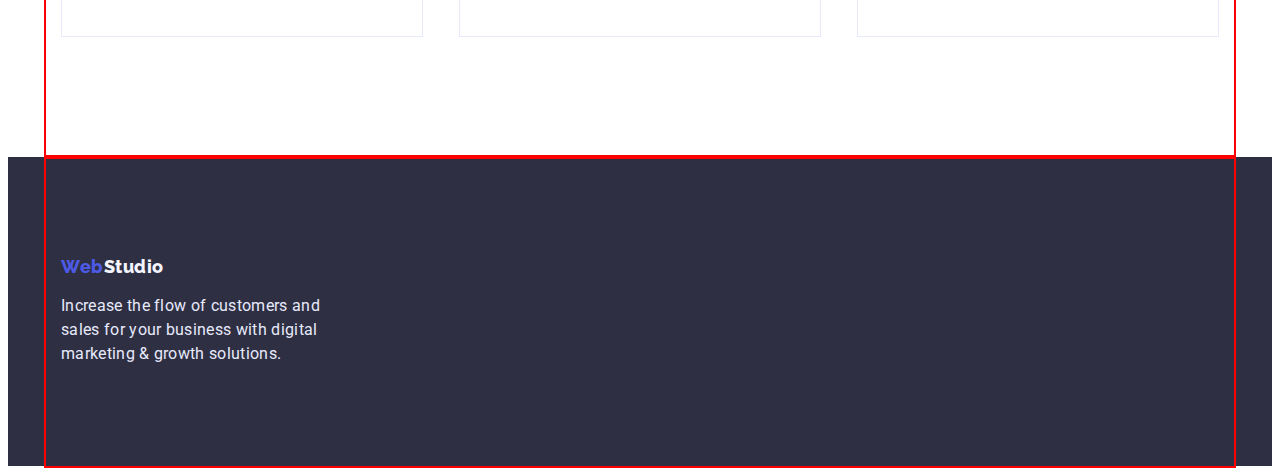
==== commit e871e139: "footer" ====
--- a/portfolio.html
+++ b/portfolio.html
@@ -178,7 +178,7 @@
     </main>
     <footer class="footer">
       <!-- Футер -->
-      <div class="container">
+      <div class="container footer-list">
         <a class="footer-logo link" href="./index.html"
           ><span>Web</span>Studio</a
         >
--- a/css/styles.css
+++ b/css/styles.css
@@ -289,9 +289,13 @@
 }
 .footer {
   background-color: var(--basic-color);
+}
+
+.footer-list {
   padding-top: 100px;
   padding-bottom: 100px;
 }
+
 .footer-logo > span {
   color: var(--logo-color);
 }
@@ -341,8 +345,10 @@
   display: flex;
   justify-content: center;
   padding-left: 0;
-  margin-top: 96px;
-  margin-bottom: 72px;
+  margin-top: 0;
+  margin-bottom: 0;
+  padding-top: 96px;
+  padding-bottom: 72px;
 }
 
 .btn-item {
@@ -359,10 +365,11 @@
   justify-content: space-between;
   margin-top: 0;
   margin-bottom: 0;
+  padding-bottom: 120px;
 }
 
 .portfolio-item:nth-last-child(-n + 3) {
-  margin-bottom: 120px;
+  margin-bottom: 0;
 }
 
 .portfolio-item {
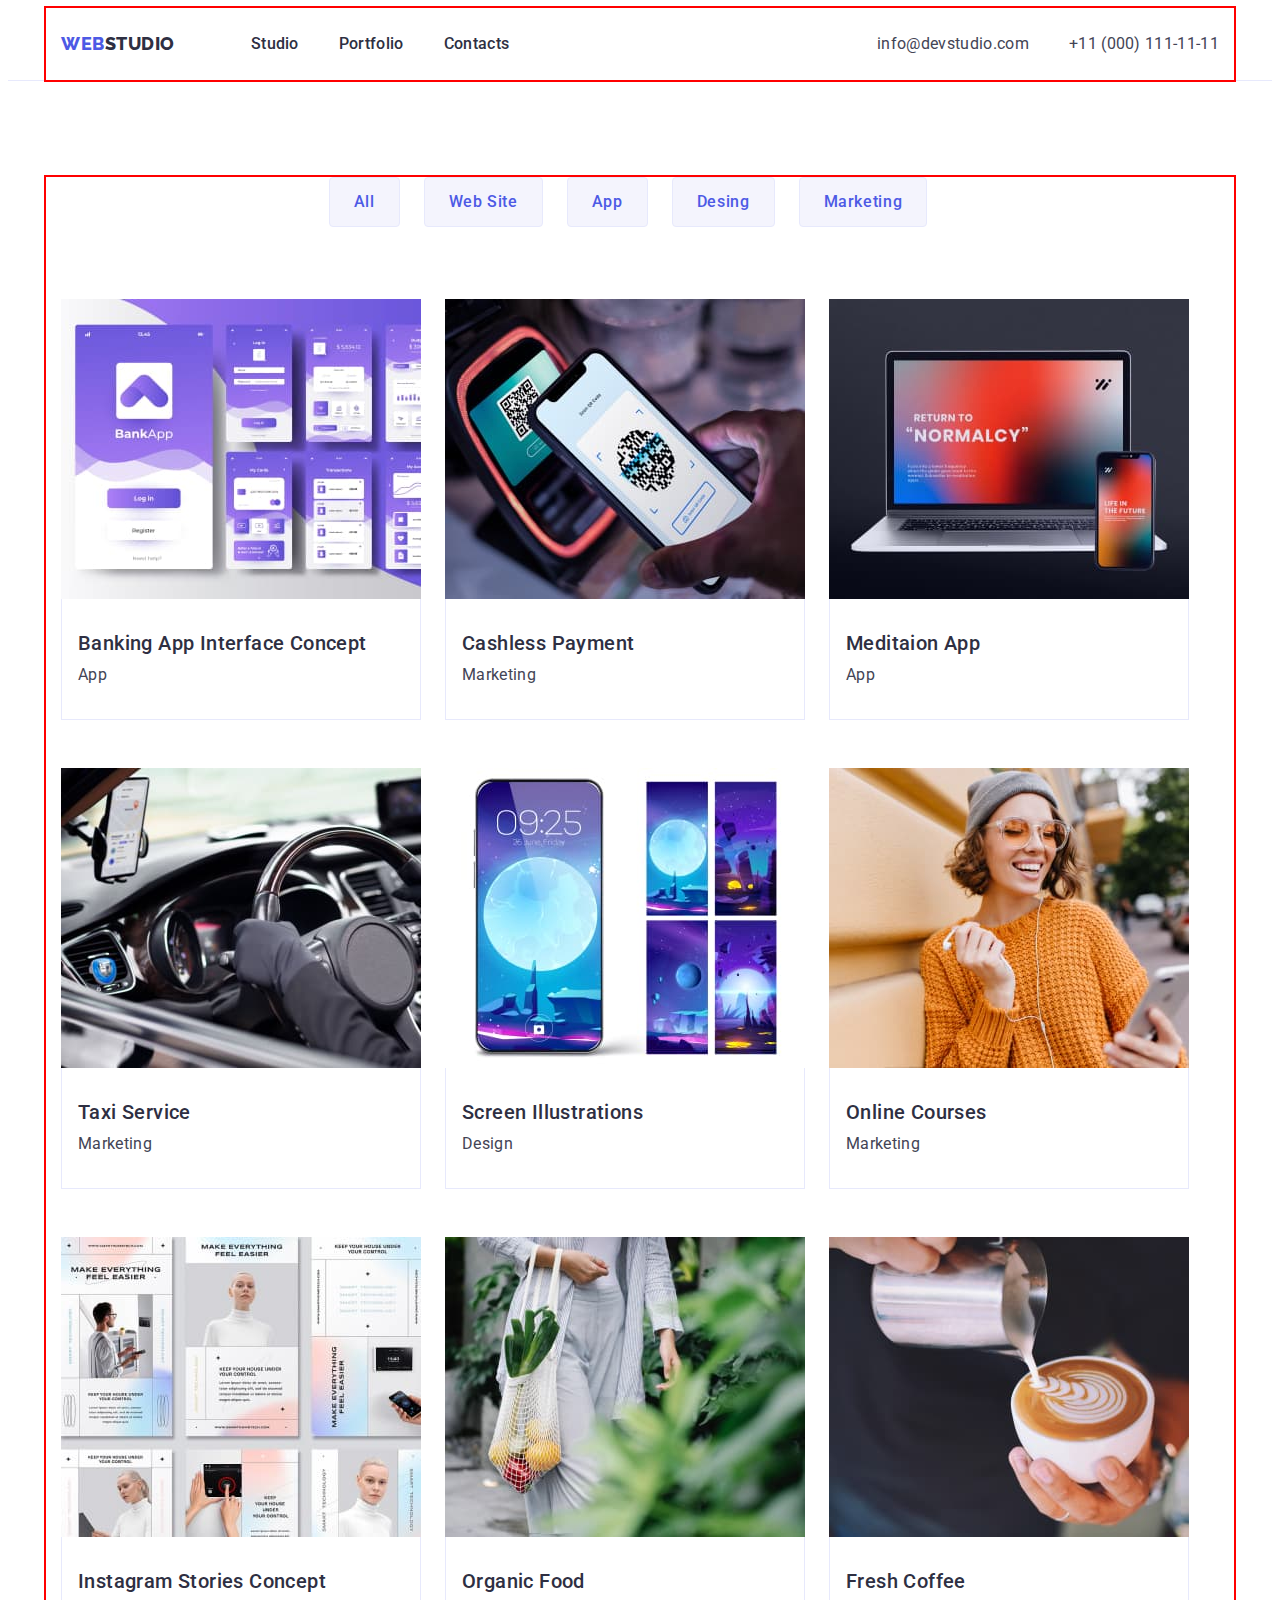
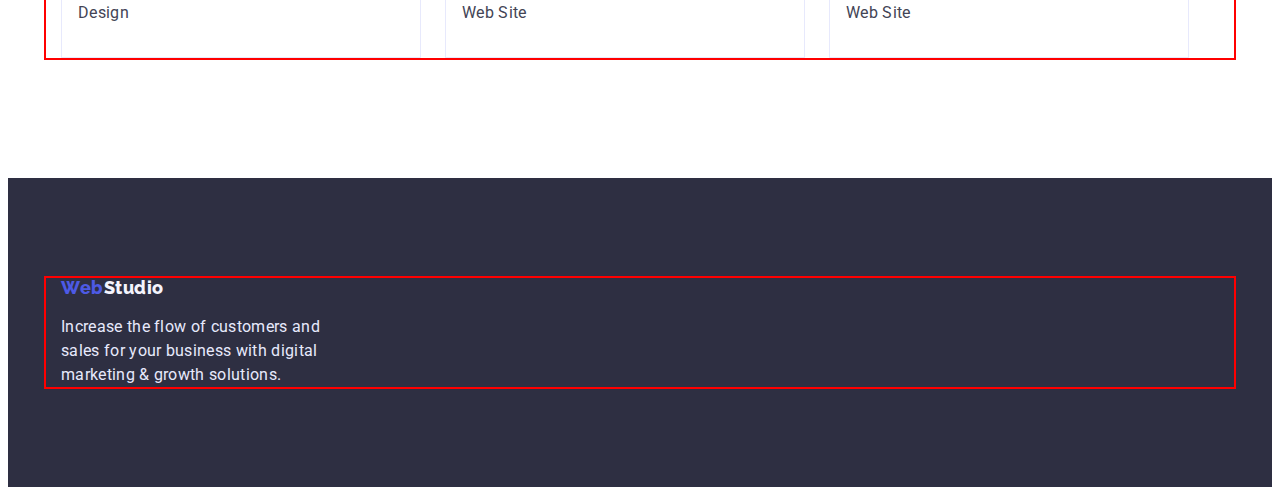
==== commit 1551e7c9: "pravki" ====
--- a/portfolio.html
+++ b/portfolio.html
@@ -89,8 +89,10 @@
                 alt="bankapp"
                 width="360"
               />
-              <h2 class="portfolio-title">Banking App Interface Concept</h2>
-              <p class="portfolio-text">App</p>
+              <div class="padding">
+                <h2 class="portfolio-title">Banking App Interface Concept</h2>
+                <p class="portfolio-text">App</p>
+              </div>
             </li>
             <li class="portfolio-item">
               <img
@@ -99,8 +101,10 @@
                 alt="iphone"
                 width="360"
               />
-              <h2 class="portfolio-title">Cashless Payment</h2>
-              <p class="portfolio-text">Marketing</p>
+              <div class="padding">
+                <h2 class="portfolio-title">Cashless Payment</h2>
+                <p class="portfolio-text">Marketing</p>
+              </div>
             </li>
             <li class="portfolio-item">
               <img
@@ -109,8 +113,10 @@
                 alt="macbookiphone"
                 width="360"
               />
-              <h2 class="portfolio-title">Meditaion App</h2>
-              <p class="portfolio-text">App</p>
+              <div class="padding">
+                <h2 class="portfolio-title">Meditaion App</h2>
+                <p class="portfolio-text">App</p>
+              </div>
             </li>
             <li class="portfolio-item">
               <img
@@ -119,8 +125,10 @@
                 alt="auto"
                 width="360"
               />
-              <h2 class="portfolio-title">Taxi Service</h2>
-              <p class="portfolio-text">Marketing</p>
+              <div class="padding">
+                <h2 class="portfolio-title">Taxi Service</h2>
+                <p class="portfolio-text">Marketing</p>
+              </div>
             </li>
             <li class="portfolio-item">
               <img
@@ -129,8 +137,10 @@
                 alt="moon"
                 width="360"
               />
-              <h2 class="portfolio-title">Screen Illustrations</h2>
-              <p class="portfolio-text">Design</p>
+              <div class="padding">
+                <h2 class="portfolio-title">Screen Illustrations</h2>
+                <p class="portfolio-text">Design</p>
+              </div>
             </li>
             <li class="portfolio-item">
               <img
@@ -139,8 +149,10 @@
                 alt="girl"
                 width="360"
               />
-              <h2 class="portfolio-title">Online Courses</h2>
-              <p class="portfolio-text">Marketing</p>
+              <div class="padding">
+                <h2 class="portfolio-title">Online Courses</h2>
+                <p class="portfolio-text">Marketing</p>
+              </div>
             </li>
             <li class="portfolio-item">
               <img
@@ -149,8 +161,10 @@
                 alt="makeup"
                 width="360"
               />
-              <h2 class="portfolio-title">Instagram Stories Concept</h2>
-              <p class="portfolio-text">Design</p>
+              <div class="padding">
+                <h2 class="portfolio-title">Instagram Stories Concept</h2>
+                <p class="portfolio-text">Design</p>
+              </div>
             </li>
             <li class="portfolio-item">
               <img
@@ -159,8 +173,10 @@
                 alt="food"
                 width="360"
               />
-              <h2 class="portfolio-title">Organic Food</h2>
-              <p class="portfolio-text">Web Site</p>
+              <div class="padding">
+                <h2 class="portfolio-title">Organic Food</h2>
+                <p class="portfolio-text">Web Site</p>
+              </div>
             </li>
             <li class="portfolio-item">
               <img
@@ -169,8 +185,10 @@
                 alt="cofe"
                 width="360"
               />
-              <h2 class="portfolio-title">Fresh Coffee</h2>
-              <p class="portfolio-text">Web Site</p>
+              <div class="padding">
+                <h2 class="portfolio-title">Fresh Coffee</h2>
+                <p class="portfolio-text">Web Site</p>
+              </div>
             </li>
           </ul>
         </div>
@@ -178,7 +196,7 @@
     </main>
     <footer class="footer">
       <!-- Футер -->
-      <div class="container footer-list">
+      <div class="container footer-list<div></div>">
         <a class="footer-logo link" href="./index.html"
           ><span>Web</span>Studio</a
         >
--- a/css/styles.css
+++ b/css/styles.css
@@ -27,6 +27,8 @@
 
 .list {
   list-style-type: none;
+  margin: 0;
+  padding: 0;
 }
 
 .visually-hidden {
@@ -53,6 +55,8 @@
 
 img {
   display: block;
+  max-width: 100%;
+  height: auto;
 }
 
 p,
@@ -65,6 +69,17 @@
   margin: 0;
 }
 
+ul {
+  margin: 0;
+  padding: 0;
+}
+
+.padding {
+  padding: 32px 16px;
+  border-left: 1px solid var(--accent-color);
+  border-right: 1px solid var(--accent-color);
+  border-bottom: 1px solid var(--accent-color);
+}
 /* Стилізація ./index.html */
 
 .main-header {
@@ -73,7 +88,7 @@
 }
 
 .header {
-  background-color: var(--white-color);
+  border-bottom: 1px solid var(--accent-color);
 }
 .header-navigation {
   margin-right: auto;
@@ -90,6 +105,8 @@
   letter-spacing: 0.03em;
   text-transform: uppercase;
   margin-right: auto;
+  padding-top: 24px;
+  padding-bottom: 24px;
 }
 .header-list {
   display: flex;
@@ -135,7 +152,7 @@
   font-style: normal;
   font-weight: 400;
   font-size: 16px;
-  line-height: 1.5px;
+  line-height: 1.5;
   letter-spacing: 0.02em;
   color: var(--minor-color);
 }
@@ -168,8 +185,13 @@
   color: var(--white-color);
   margin-bottom: 48px;
   text-align: center;
+  width: 496px;
+  margin-left: auto;
+  margin-right: auto;
 }
 .section-hero-btn {
+  border: none;
+  padding: 16px 32px;
   font-family: inherit;
   cursor: pointer;
   background-color: var(--logo-color);
@@ -187,29 +209,23 @@
 }
 
 .section-features {
-  background-color: var(--white-color);
-  margin-top: 120px;
-  margin-bottom: 120px;
+  padding-top: 120px;
+  padding-bottom: 120px;
 }
 .section-features-title {
 }
 
 .section-features-list {
   display: flex;
-  margin-top: 0;
-  margin-bottom: 0;
-  padding-left: 0;
+
+  justify-content: space-between;
 }
 
 .section-features-item {
-  margin-right: 24px;
-  display: inline-block;
+  width: calc((100% - 72px) / 4);
   width: 264px;
 }
 
-.section-features-item:last-child {
-  margin: 0;
-}
 .section-features-subtitle {
   font-weight: 500;
   font-size: 20px;
@@ -226,7 +242,7 @@
   color: var(--minor-color);
 }
 .section-doing {
-  margin-bottom: 120px;
+  padding-bottom: 120px;
 }
 .section-doing-title {
   font-weight: 700;
@@ -240,9 +256,9 @@
 .section-doing-list {
   display: flex;
   justify-content: space-between;
-  padding-left: 0;
 }
 .section-doing-item {
+  width: 360px;
 }
 .section-doing-img {
 }
@@ -261,12 +277,12 @@
 }
 .section-team-list {
   display: flex;
+  text-align: center;
   justify-content: space-between;
-  padding-left: 0;
-  text-align: center;
 }
 .section-team-item {
   background-color: var(--white-color);
+  width: calc((100% - 72px) / 4);
 }
 .section-team-img {
 }
@@ -276,24 +292,21 @@
   line-height: 1.2;
   letter-spacing: 0.02em;
   color: var(--basic-color);
-  margin-top: 32px;
-  margin-bottom: 0;
+  margin-bottom: 8px;
 }
 .section-team-text {
   font-size: 16px;
   line-height: 1.5;
   letter-spacing: 0.02em;
   color: var(--minor-color);
-  margin-top: 8px;
-  margin-bottom: 32px;
 }
 .footer {
   background-color: var(--basic-color);
-}
-
-.footer-list {
   padding-top: 100px;
   padding-bottom: 100px;
+}
+
+.footer-list {
 }
 
 .footer-logo > span {
@@ -321,11 +334,13 @@
 /* Стилізація ./portfolio.html */
 
 .portfolio {
+  padding: 96px 0 120px;
 }
 
 .section-btn {
 }
 .btn {
+  padding: 12px 24px;
   font-family: inherit;
   cursor: pointer;
   background-color: var(--btn-background-color);
@@ -334,50 +349,34 @@
   line-height: 1.5;
   letter-spacing: 0.04em;
   color: var(--logo-color);
+  border: 1px solid var(--accent-color);
+  border-radius: 4px;
+  margin-bottom: 72px;
 }
 .btn:hover,
 .btn:focus {
   background-color: var(--btn-hover-color);
   color: var(--white-color);
+  background-color: transparent;
 }
 
 .btn-list {
   display: flex;
   justify-content: center;
-  padding-left: 0;
-  margin-top: 0;
-  margin-bottom: 0;
-  padding-top: 96px;
-  padding-bottom: 72px;
 }
 
 .btn-item {
   margin-right: 24px;
 }
-.btn-item:last-child {
-  margin: 0;
-}
 
 .portfolio-list {
   display: flex;
   flex-wrap: wrap;
-  padding-left: 0;
-  justify-content: space-between;
-  margin-top: 0;
-  margin-bottom: 0;
-  padding-bottom: 120px;
-}
-
-.portfolio-item:nth-last-child(-n + 3) {
-  margin-bottom: 0;
+  gap: 48px 24px;
 }
 
 .portfolio-item {
-  margin-bottom: 48px;
   width: 360px;
-  border-bottom: 1px solid var(--accent-color);
-  border-left: 1px solid var(--accent-color);
-  border-right: 1px solid var(--accent-color);
 }
 
 .portfolio-img {
@@ -388,16 +387,11 @@
   line-height: 1.2;
   letter-spacing: 0.02em;
   color: var(--basic-color);
-  margin-left: 16px;
-  margin-top: 32px;
-  margin-bottom: 0;
+  margin-bottom: 8px;
 }
 .portfolio-text {
   font-size: 16px;
   line-height: 1.5;
   letter-spacing: 0.02em;
   color: var(--minor-color);
-  margin-left: 16px;
-  margin-top: 8px;
-  margin-bottom: 32px;
-}
+}
